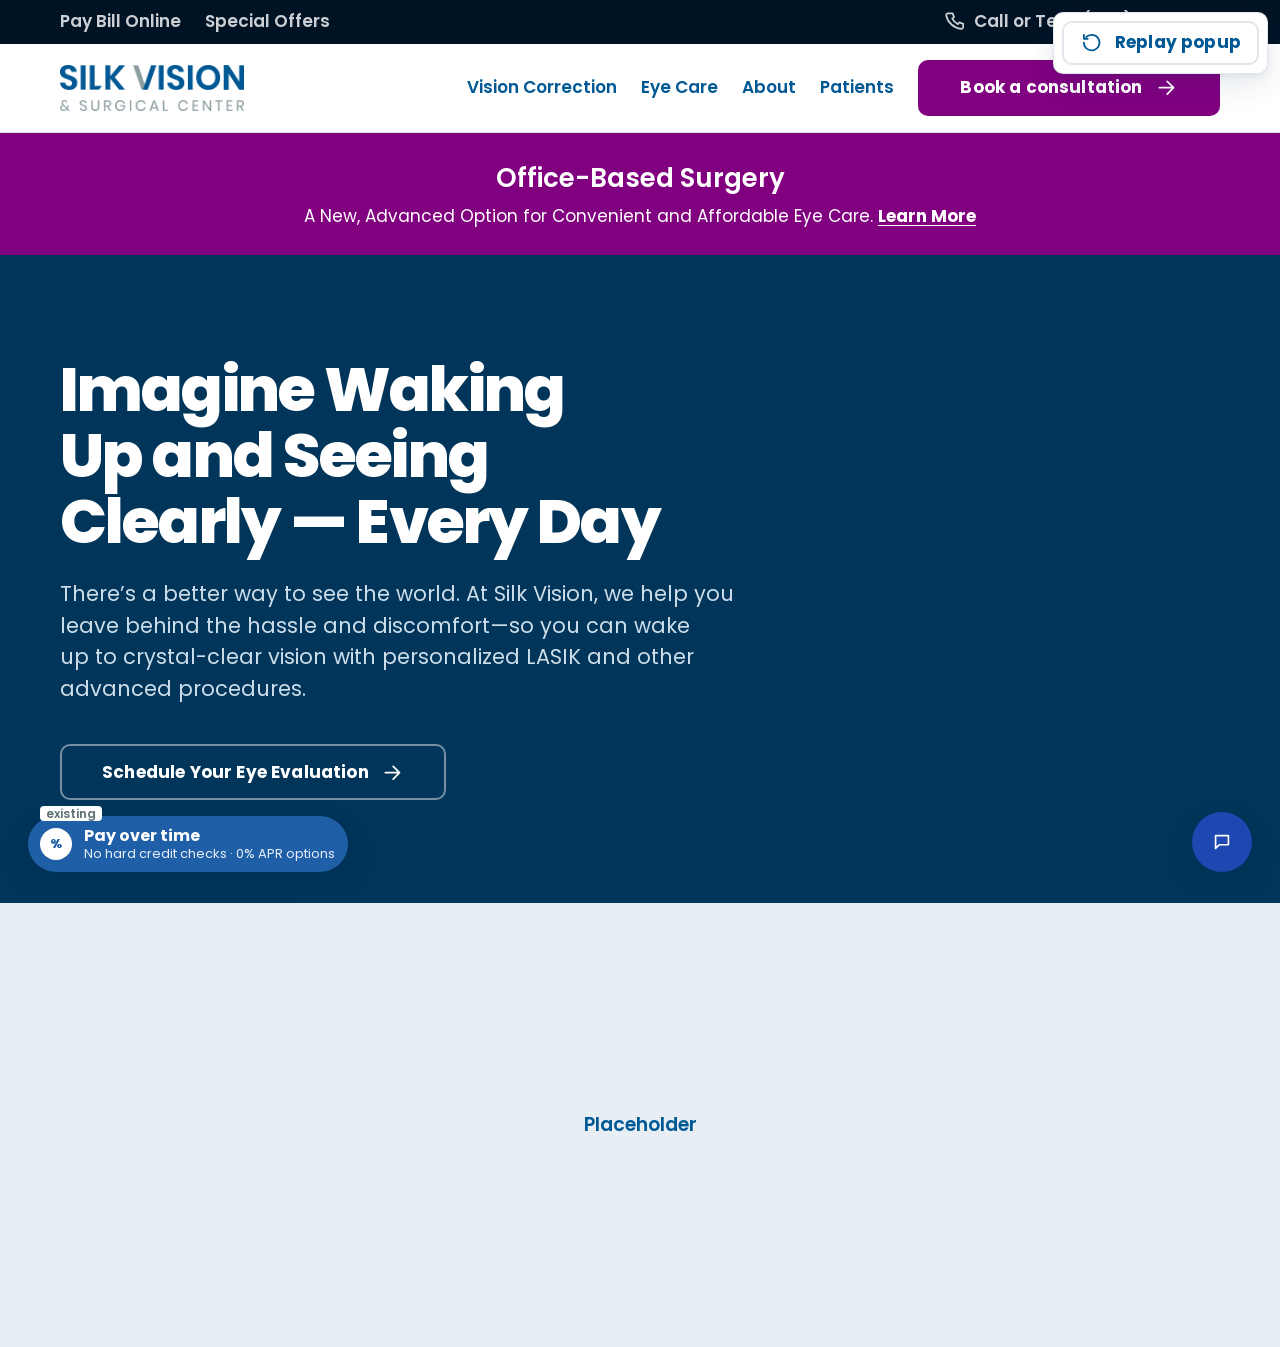
==== index.html @ e7c84337 "Gift cards: titles in the bottom corner, a crossed ribbon and bow - Each card reads brand, amount, t" ====
<!doctype html>
<html lang="en">
<head>
<meta charset="utf-8">
<meta name="viewport" content="width=device-width, initial-scale=1, viewport-fit=cover">
<title>Homepage referral popup — Silk Vision (mockup)</title>
<meta name="robots" content="noindex, nofollow">
<link rel="icon" type="image/png" sizes="32x32" href="favicon-32x32.png">
<link rel="icon" type="image/png" sizes="16x16" href="favicon-16x16.png">
<link rel="apple-touch-icon" href="apple-touch-icon.png">
<link rel="stylesheet" href="css/fonts.css?v=6">
<link rel="stylesheet" href="css/tokens.css?v=6">
<link rel="stylesheet" href="css/base.css?v=6">
<link rel="stylesheet" href="css/components.css?v=6">
<link rel="stylesheet" href="css/sections.css?v=6">
<link rel="stylesheet" href="css/popup.css?v=6">
<script src="js/main.js?v=6" defer></script>
</head>
<body>
<!-- Stands in for the Drupal field the page is rendered in. See README. -->
<div class="field-html-code">

<svg class="icon-sheet" width="0" height="0" aria-hidden="true">
  <symbol id="i-arrow" viewBox="0 0 24 24"><path d="M4.5 12h14M12.5 5.5L19 12l-6.5 6.5"/></symbol>
  <symbol id="i-close" viewBox="0 0 24 24"><path d="M6 6l12 12M18 6L6 18"/></symbol>
  <symbol id="i-phone" viewBox="0 0 24 24"><path d="M6.8 3.4h3.1l1.5 3.9-2 1.4a12.3 12.3 0 006 6l1.4-2 3.9 1.5v3.1a2 2 0 01-2.2 2A17.6 17.6 0 013.3 5.6a2 2 0 012-2.2z"/></symbol>
  <symbol id="i-chat" viewBox="0 0 24 24"><path d="M5 5h14v10H9l-4 4z"/></symbol>
  <symbol id="i-replay" viewBox="0 0 24 24"><path d="M4 12a8 8 0 1 0 2.3-5.7M4 4v4h4"/></symbol>
</svg>

<div class="switcher" role="group" aria-label="Mockup controls">
  <button class="btn btn--ghost" type="button" data-replay aria-label="Replay popup">
    <svg class="ico" aria-hidden="true"><use href="#i-replay"/></svg><span class="switcher__label">Replay popup</span></button>
</div>

<!-- ===== Homepage stand-in ============================================ -->
<div class="topbar">
  <div class="wrap cluster cluster--between">
    <div class="cluster">
      <a href="https://www.mypatientvisit.com/#/login?practiceID=FCPGUL" target="_blank" rel="noopener">Pay Bill Online</a>
      <a href="https://www.silkvision.net/special-offers">Special Offers</a>
    </div>
    <a href="tel:+17038769700"><svg class="ico" aria-hidden="true"><use href="#i-phone"/></svg>Call or Text: (703)&nbsp;876-9700</a>
  </div>
</div>

<header class="site-header">
  <div class="wrap">
    <a class="brand" href="https://www.silkvision.net/">
      <img src="images/logo.png" width="200" height="50" alt="Silk Vision &amp; Surgical Center — home">
    </a>
    <nav class="nav" aria-label="Placeholder navigation">
      <a href="#">Vision Correction</a>
      <a href="#">Eye Care</a>
      <a href="#">About</a>
      <a href="#">Patients</a>
      <a class="btn btn--solid" href="#">Book a consultation
        <svg class="ico ico--arrow" aria-hidden="true"><use href="#i-arrow"/></svg></a>
    </nav>
  </div>
</header>

<div class="announce"><strong>Office-Based Surgery</strong>A New, Advanced Option for Convenient and Affordable Eye Care. <a href="#">Learn More</a></div>

<main id="sv-main" class="html-wrapper">
  <section class="hero">
    <div class="wrap">
      <h1>Imagine Waking Up and Seeing Clearly —&nbsp;Every&nbsp;Day</h1>
      <p class="lead">There’s a better way to see the world. At Silk Vision, we help you leave behind the hassle and discomfort—so you can wake up to crystal-clear vision with personalized LASIK and other advanced procedures.</p>
      <a class="btn btn--ghost" href="#">Schedule Your Eye Evaluation
        <svg class="ico ico--arrow" aria-hidden="true"><use href="#i-arrow"/></svg></a>
    </div>
  </section>
  <section class="band band--tint"><div class="wrap"><p>Placeholder</p></div></section>
</main>

<!-- ===== The referral popup ========================================== -->
<div class="veil html-wrapper" data-close hidden></div>
<div class="pop html-wrapper" id="pop" hidden>
  <div class="pop__card" role="dialog" aria-modal="true" aria-labelledby="pop-title" aria-describedby="pop-text" tabindex="-1">
    <button class="pop__close" type="button" aria-label="Close" data-close>
      <svg class="ico" aria-hidden="true"><use href="#i-close"/></svg></button>
    <div class="pop__art" aria-hidden="true">
      <div class="pair">
        <div class="g g--you"><span class="g__brand">Silk Vision</span><b><small>$</small>100</b><i>For you</i>
          <span class="g__band"></span>
          <svg class="g__bow" viewBox="0 0 30 22"><path d="M13.6 11C10 4 2.5 3.5 2.5 8.5s6.5 4.5 11.1 2.5zm2.8 0C20 4 27.5 3.5 27.5 8.5s-6.5 4.5-11.1 2.5zM13 13l-3.5 7M17 13l3.5 7"/><rect x="12.6" y="9.4" width="4.8" height="4.2" rx="1.2"/></svg></div>
        <div class="g g--friend"><span class="g__brand">Silk Vision</span><b><small>$</small>200</b><i>For a friend</i>
          <span class="g__band"></span>
          <svg class="g__bow" viewBox="0 0 30 22"><path d="M13.6 11C10 4 2.5 3.5 2.5 8.5s6.5 4.5 11.1 2.5zm2.8 0C20 4 27.5 3.5 27.5 8.5s-6.5 4.5-11.1 2.5zM13 13l-3.5 7M17 13l3.5 7"/><rect x="12.6" y="9.4" width="4.8" height="4.2" rx="1.2"/></svg></div>
      </div>
    </div>
    <div class="pop__body">
      <span class="kicker">Refer a friend</span>
      <h2 class="pop__title" id="pop-title">Love Your EVO ICL Vision?</h2>
      <p class="pop__text" id="pop-text">Refer a friend and you could receive a <strong>$100&nbsp;gift&nbsp;card</strong>. Your friend could receive <strong>$200</strong>, too!</p>
      <a class="btn btn--solid pop__btn" href="https://www.silkvision.net/special-offers">Learn More
        <svg class="ico ico--arrow" aria-hidden="true"><use href="#i-arrow"/></svg></a>
      <p class="pop__fine">Offered and administered by STAAR&nbsp;Surgical. Terms&nbsp;apply.</p>
    </div>
  </div>
</div>

<!-- ===== Stand-ins for the existing widgets ========================== -->
<div class="pot" aria-hidden="true"><span class="standin-note">existing</span><i>%</i><span><b>Pay over time</b><small>No hard credit checks · 0% APR options</small></span></div>
<div class="bot-card" id="botCard" hidden><b>Chatbot (existing)</b>Stand-in for the chatbot’s card.</div>
<button class="bot-launch" type="button" id="botLaunch" aria-label="Chatbot (stand-in)"><svg class="ico" aria-hidden="true"><use href="#i-chat"/></svg></button>

</div>
</body>
</html>
---- css/fonts.css ----
/* ==========================================================================
   Poppins — latin subset, four weights, embedded.
   Base64 in the stylesheet rather than a Google Fonts <link>: a link costs a
   DNS lookup, a handshake, a CSS fetch and only then the font. 31KB raw.
   SIL OFL 1.1 — the licence travels with the file, in fonts/POPPINS-OFL.txt.
   ========================================================================== */

@font-face {
  font-family: 'Poppins';
  font-style: normal;
  font-weight: 400;
  font-display: swap;
  src: url([data-uri]) format("woff2");
}

@font-face {
  font-family: 'Poppins';
  font-style: normal;
  font-weight: 600;
  font-display: swap;
  src: url([data-uri]) format("woff2");
}

@font-face {
  font-family: 'Poppins';
  font-style: normal;
  font-weight: 700;
  font-display: swap;
  src: url([data-uri]) format("woff2");
}

@font-face {
  font-family: 'Poppins';
  font-style: normal;
  font-weight: 800;
  font-display: swap;
  src: url([data-uri]) format("woff2");
}

/* --------------------------------------------------------------------------
   Inter — body text on the Ziplyft page. One variable file, latin subset,
   covering 400–700. Served from this repo rather than Google, for the same
   reason Poppins is embedded: no third-party request on a patient's page.
   SIL OFL 1.1, notice in fonts/INTER-OFL.txt.
   -------------------------------------------------------------------------- */
@font-face {
  font-family: 'Inter';
  font-style: normal;
  font-weight: 400 700;
  font-display: swap;
  src: url('../fonts/inter-latin.woff2') format('woff2');
  unicode-range: U+0000-00FF, U+0131, U+0152-0153, U+02BB-02BC, U+02C6, U+02DA, U+02DC, U+0304, U+0308, U+0329, U+2000-206F, U+20AC, U+2122, U+2191, U+2193, U+2212, U+2215, U+FEFF, U+FFFD;
}
---- css/tokens.css ----
/* ==========================================================================
   Tokens — colour, type, space, depth, motion
   ==========================================================================
   Every value the page uses is named here once. Nothing downstream should
   contain a raw hex, a raw duration or a magic pixel number.
   ========================================================================== */

:root {
  /* ---------- Blues. Silk Vision's own, extended into a real ramp ---------- */
  --ink-900: #001325;
  --ink-800: #012a47;
  --ink-700: #013559;   /* their deepest navy   */
  --ink-600: #00497b;   /* their pre-footer     */
  --blue-500: #005894;  /* THE brand blue       */
  --blue-400: #1e7fbe;
  --cyan-400: #35a7e0;  /* the light in the palette — glows and accents     */
  --cyan-300: #6cc5f0;
  --pale-200: #ccdeea;  /* their hero sub-heading                            */
  --pale-100: #e7eef4;

  /* ---------- Purple. The action colour. ---------- */
  --plum-700: #5c005c;
  --plum-600: #6a006a;  /* dark enough to carry text on white — their token */
  --plum-500: #800080;  /* the brand value                                   */
  --plum-400: #a626a6;
  --plum-100: #f5e4f5;

  /* ---------- Neutrals ---------- */
  --white: #ffffff;
  --paper: #f5f8fb;
  --grey-100: #e8eef4;
  --grey-300: #c3ced8;
  --grey-500: #5f7276;
  --grey-700: #45575b;
  --grey-900: #2a3538;

  /* ---------- Semantic ---------- */
  --text: var(--grey-900);
  --text-soft: var(--grey-700);
  --text-faint: var(--grey-500);
  --heading: var(--blue-500);
  --on-dark: var(--white);
  --on-dark-soft: rgb(255 255 255 / .8);
  --on-dark-faint: rgb(255 255 255 / .62);
  --hairline: rgb(1 53 89 / .12);
  --hairline-dark: rgb(255 255 255 / .16);

  /* ---------- Fills ----------
     Flat, no gradients anywhere on the page. Each of these replaces one that
     used to ramp; the value chosen is roughly where the old ramp sat at its
     midpoint, so nothing shifts hue. */
  --fill-action: var(--plum-500);   /* buttons, ticks, the OBS table column */
  --fill-deep: var(--ink-700);      /* the dark bands                      */
  --fill-accent: var(--plum-500);   /* nav underline, reading progress     */
  /* The scrim is even, so its alpha is set by the worst case rather than by
     how it looks over the dark half: at .78, white on the photograph's very
     brightest pixel still measures 8.1:1, and the 80%-white body copy 5.9:1.
     Anything heavier buries the operating room behind it. */
  --fill-scrim: rgb(1 34 58 / .78); /* over the hero photograph            */

  /* ---------- Depth ---------- */
  --shadow-sm: 0 1px 2px rgb(1 53 89 / .06), 0 2px 8px rgb(1 53 89 / .06);
  --shadow-md: 0 2px 6px rgb(1 53 89 / .07), 0 12px 28px rgb(1 53 89 / .1);
  --shadow-lg: 0 6px 16px rgb(1 53 89 / .1), 0 28px 60px rgb(1 53 89 / .17);
  /* For a white chip on a white card. --shadow-sm is 6%, tuned for a card
     lifting off the paper band — on white-over-white it is invisible. Two
     layers, per the depth rule: a tight dark one for the edge and a softer
     one for the air under it. Sized for a 53px object, not a 500px one.

     Neutral, and the only shadow here that is. The other three are tinted
     rgb(1 53 89) — a navy tint is usually the better shadow, but this one
     sits at close range against pure white and read as blue rather than as
     shade. Blur pulled in from 12px to 5px and opacity from .12 to .07: on a
     53px object a 12px blur is a quarter of the thing casting it. */
  --shadow-well: 0 1px 2px rgb(0 0 0 / .05), 0 2px 5px rgb(0 0 0 / .07);

  /* ---------- Type ---------- */
  --font: 'Poppins', system-ui, -apple-system, 'Segoe UI', Roboto, Helvetica, Arial, sans-serif;

  /* The reader is usually past sixty and about to have eye surgery. The floor
     is 17px, not 16, and the ladder is generous the whole way up. */
  /* --t-xs is for labels only — the hero's fact labels, the scroll cue,
     the table's group rows. Never for a sentence. */
  --t-xs:    clamp(1.3rem, .1vw + 1.264rem, 1.4rem);    /* 13 → 14 */
  /* --t-sm carries real copy (card text, table cells, nav), so its floor is
     16px, not 15. */
  --t-sm:    clamp(1.6rem, .15vw + 1.536rem, 1.7rem);     /* 16 → 17 */
  --t-body:  clamp(1.7rem, .22vw + 1.616rem, 1.9rem); /* 17 → 19 */
  --t-lead:  clamp(1.7rem, .5vw + 1.54rem, 2.1rem); /* 17 → 21 */
  --t-h3:    clamp(2.1rem, .7vw + 1.84rem, 2.6rem);  /* 21 → 26 */
  --t-h2:    clamp(3rem, 2.4vw + 1.68rem, 4.2rem);  /* 30 → 42 */
  /* One step down from --t-h2, for a section title set inside a card,
     where the full size crowded the card's column. */
  --t-h2-sm: clamp(2.8rem, 1.6vw + 1.68rem, 3.4rem);   /* 28 → 34 */
  --t-h1:    clamp(3.2rem, 3.8vw + 1.44rem, 6.2rem);        /* 32 → 62 */

  --lh-tight: 1.06;
  --lh-head: 1.16;
  --lh-body: 1.62;
  --ls-tight: -.03em;
  --ls-wide: .14em;

  /* ---------- Space ---------- */
  --s-1: .4rem;  --s-2: .8rem;   --s-3: 1.2rem;  --s-4: 1.6rem;
  --s-5: 2.4rem;  --s-6: 3.2rem;    --s-7: 4rem;  --s-8: 4.8rem;
  --s-9: 6.4rem;    --s-10: 8rem;   --s-11: 11.2rem;

  --gutter: clamp(2rem, 4vw, 4.4rem);
  --band-y: clamp(5.6rem, 8vw, 11.2rem);
  --shell: 124.8rem;
  --measure: 62ch;

  /* ---------- Shape ----------
     The ladder came down about a third: 8/14/20 to 6/10/14. Every rounded
     box on the page reads off it, so the one edit moves the cards, the
     buttons, the icon wells, the feature rows, the table's frame and the
     focus ring together and they stay in proportion to each other.

     --r-xl was on the ladder and nothing used it. */
  --r-sm: .6rem;   /*  6px — small wells, the focus ring, the skip link */
  --r-md: 1rem;   /* 10px — buttons, icon wells, feature rows          */
  --r-lg: 1.4rem;   /* 14px — cards, the comparison table's frame        */
  --r-pill: 999px;   /*        circles only: the tick, the seal, the rule */

  /* ---------- Motion ---------- */
  --ease: cubic-bezier(.22, .9, .3, 1);
  --ease-spring: cubic-bezier(.34, 1.4, .5, 1);
  /* For the two ambient loops. `ease-in-out` is cubic-bezier(.42,0,.58,1);
     this is the softer sine version of the same shape, and it means every
     curve on the page comes from a token rather than a browser keyword. */
  --ease-soft: cubic-bezier(.37, 0, .63, 1);
  --t-fast: .2s;
  --t-mid: .38s;
  --t-slow: .7s;

  --tap: 44px;   /* never scales — it is the size of a fingertip */
}
---- css/base.css ----
/* ==========================================================================
   Base — reset, type, the shared shell. Taken from the entropion page so the
   popup is judged against the same header, buttons and type it will live
   beside. 1rem = 10px, as in the Drupal theme.
   ========================================================================== */

*, *::before, *::after { box-sizing: border-box; }

html {
  -webkit-text-size-adjust: 100%;
  font-size: 62.5%;
}

body { margin: 0; }

/* Large screens — the same rule as the entropion page. Every measure is in
   rem, so letting the root size follow the viewport past 120rem (1920px)
   scales the page and the popup as one: a 4K or 5K screen at 1x sees the
   1920 layout, larger and sharper, instead of a 460px card lost in the
   middle. max() keeps a reader's own larger default. */
@media (min-width: 120rem) {
  html { font-size: max(62.5%, 100vw / 192); }
}

.field-html-code {
  background: var(--white);
  color: var(--text);
  font-family: var(--font);
  font-size: var(--t-body);
  line-height: var(--lh-body);
  overflow-x: clip;
  -webkit-font-smoothing: antialiased;
  -moz-osx-font-smoothing: grayscale;
}

:where(.field-html-code) :is(h1, h2, h3) {
  margin: 0;
  color: var(--heading);
  font-weight: 700;
  line-height: var(--lh-head);
  letter-spacing: var(--ls-tight);
  text-wrap: balance;
}
:where(.field-html-code) h1 { font-size: var(--t-h1); line-height: var(--lh-tight); font-weight: 800; }
:where(.field-html-code) h2 { font-size: var(--t-h2); }
:where(.field-html-code) p { margin: 0; max-width: var(--measure); text-wrap: pretty; }
:where(.field-html-code) :is(img, svg) { display: block; max-width: 100%; }
:where(.field-html-code) a { color: var(--blue-500); text-decoration: none; }

::selection { background: var(--plum-400); color: var(--white); }

:where(a, button, [tabindex]):focus-visible {
  outline: 3px solid var(--cyan-400);
  outline-offset: 3px;
  border-radius: var(--r-sm);
}

/* The page wrapper. In Drupal the theme's floated main menu hangs 4px below
   the header; without clear, the hero narrows to dodge it. Never name this
   id "main": the theme caps #main at 1000px. */
#sv-main { clear: both; width: 100%; }

/* Precaution, not yet measured against the live theme: the popup sits
   outside #sv-main, so pin the two element rules a theme most often reaches
   (button line-height and font, paragraph side margins). Test inside a copy
   of the live homepage and replace with measured guards, as entropion did. */
.pop.html-wrapper button { line-height: 1; font-family: var(--font); }
.pop.html-wrapper p { margin-inline: 0; }

/* The symbol sheet is referenced, never rendered. Out of flow so it cannot
   contribute a stray line box at the top of the document. */
.icon-sheet { position: absolute; }

.wrap {
  inline-size: 100%;
  max-inline-size: var(--shell);
  margin-inline: auto;
  padding-inline: var(--gutter);
}

.cluster { display: flex; flex-wrap: wrap; align-items: center; gap: var(--s-5); }
.cluster--between { justify-content: space-between; }

.lead {
  font-size: var(--t-lead);
  line-height: 1.5;
  color: var(--text-soft);
}

.kicker {
  display: block;
  font-size: var(--t-xs);
  font-weight: 800;
  letter-spacing: var(--ls-wide);
  text-transform: uppercase;
  color: var(--plum-600);
}
---- css/components.css ----
/* ==========================================================================
   Components — icons, buttons, header. Same rules as the entropion page.
   ========================================================================== */

.ico {
  inline-size: 1.375em;
  block-size: 1.375em;
  flex: none;
  fill: none;
  stroke: currentColor;
  stroke-width: 1.8;
  stroke-linecap: round;
  stroke-linejoin: round;
}

/* --r-md, not a pill: the system's buttons are soft rectangles. */
.btn {
  position: relative;
  display: inline-flex;
  align-items: center;
  justify-content: center;
  gap: var(--s-3);
  min-block-size: 5.6rem;
  min-inline-size: var(--tap);
  padding-inline: var(--s-7);
  border: 2px solid transparent;
  border-radius: var(--r-md);
  font: inherit;
  font-size: var(--t-sm);
  font-weight: 700;
  letter-spacing: .01em;
  line-height: 1.25;
  text-decoration: none;
  cursor: pointer;
  transition: transform var(--t-fast) var(--ease),
              background-color var(--t-fast) var(--ease),
              border-color var(--t-fast) var(--ease),
              color var(--t-fast) var(--ease);
}
.btn:hover { transform: translateY(-3px); }
.btn:active { transform: translateY(-1px); }

.btn--solid { background: var(--fill-action); color: var(--white); }
.btn--solid:hover { background: var(--plum-600); }

.btn--ghost { background: transparent; border-color: var(--hairline); color: var(--heading); }
.btn--ghost:hover { border-color: var(--blue-400); background: var(--pale-100); }
.hero .btn--ghost { border-color: rgb(255 255 255 / .45); color: var(--white); }
.hero .btn--ghost:hover { background: rgb(255 255 255 / .12); border-color: var(--white); }

.btn .ico--arrow { transition: transform var(--t-mid) var(--ease-spring); }
.btn:hover .ico--arrow { transform: translateX(.48rem); }

/* --------------------------------------------------------------------------
   Header
   -------------------------------------------------------------------------- */

.topbar { background: var(--ink-900); color: var(--on-dark-soft); font-size: var(--t-sm); }
.topbar a {
  display: inline-flex; align-items: center; gap: var(--s-2);
  min-block-size: var(--tap);
  color: var(--on-dark-soft); font-weight: 600;
  transition: color var(--t-fast) var(--ease);
}
.topbar a:hover { color: var(--cyan-300); }
@media (max-width: 47.99rem) { .topbar { display: none; } }

.site-header {
  position: sticky; inset-block-start: 0; z-index: 40;
  background: rgb(255 255 255 / .92);
  backdrop-filter: blur(14px);
  border-block-end: 1px solid var(--hairline);
}
.site-header > .wrap {
  display: flex; align-items: center; justify-content: space-between;
  gap: var(--s-5); padding-block: var(--s-4);
}
.brand { display: inline-flex; align-items: center; min-block-size: var(--tap); }
.brand img { inline-size: 18.4rem; block-size: auto; }

.nav { display: flex; align-items: center; gap: var(--s-5); }
.nav a:not(.btn) {
  position: relative;
  font-size: var(--t-sm); font-weight: 600; color: var(--heading);
}
.nav a:not(.btn)::after {
  content: ''; position: absolute; inset-inline: 0; inset-block-end: -.6rem;
  block-size: 2px; border-radius: var(--r-pill);
  background: var(--fill-accent);
  transform: scaleX(0); transform-origin: left;
  transition: transform var(--t-mid) var(--ease);
}
.nav a:not(.btn):hover::after { transform: scaleX(1); }
@media (max-width: 59.99rem) { .nav { display: none; } }
---- css/sections.css ----
/* ==========================================================================
   Mockup only. The announcement, hero and placeholder band stand in for the
   live homepage so the popup can be judged in place. The "Pay over time"
   pill and the chatbot are third-party widgets, drawn as stand-ins.
   ========================================================================== */

.announce {
  padding: var(--s-5) var(--gutter);
  background: var(--fill-action);
  color: var(--white);
  text-align: center;
  font-size: var(--t-sm);
}
.announce strong { display: block; margin-block-end: var(--s-1); font-size: var(--t-h3); font-weight: 600; }
.announce a { color: var(--white); font-weight: 700; text-decoration: underline; text-underline-offset: .2em; }

.hero {
  display: grid; align-items: center;
  min-block-size: 72vh;
  padding-block: var(--band-y);
  background: var(--fill-deep);
  color: var(--on-dark);
}
.hero h1 { max-width: 13em; color: var(--white); }
.hero .lead { margin-block-start: var(--s-5); max-width: 54ch; color: var(--pale-200); }
.hero .btn { margin-block-start: var(--s-7); }

.band { padding-block: var(--band-y); }
.band--tint { background: var(--pale-100); }
.band--tint .wrap { display: grid; place-items: center; min-block-size: 24rem; }
.band--tint p { font-weight: 600; color: var(--heading); }

/* ----- Third-party stand-ins -------------------------------------------- */
:root {
  --stack-x: clamp(1.6rem, 2.2vw, 2.8rem);
  --stack-y: calc(env(safe-area-inset-bottom, 0px) + clamp(1.6rem, 2.2vw, 2.8rem));
}
.pot {
  position: fixed; z-index: 30;
  inset-inline-start: var(--stack-x); inset-block-end: var(--stack-y);
  display: flex; align-items: center; gap: var(--s-3);
  inline-size: 32rem; block-size: 5.6rem;
  padding: 0 var(--s-5) 0 var(--s-3);
  border-radius: var(--r-pill);
  background: #1f5fa8; color: var(--white);
  font-size: 1.3rem; line-height: 1.25;
  box-shadow: var(--shadow-md);
}
.pot i { display: grid; place-items: center; flex: none; inline-size: 3.2rem; block-size: 3.2rem; border-radius: 50%; background: var(--white); color: #1f5fa8; font-style: normal; font-weight: 700; }
.pot b { display: block; font-size: 1.6rem; white-space: nowrap; }
.pot small { display: block; font-size: 1.3rem; opacity: .9; white-space: nowrap; }
@media (max-width: 30rem) { .pot { inline-size: calc(100% - 9rem - var(--stack-x)); } .pot small { display: none; } }

.bot-launch {
  position: fixed; z-index: 30; inset-inline-end: var(--stack-x); inset-block-end: var(--stack-y);
  display: grid; place-items: center; inline-size: 6rem; block-size: 6rem;
  border: 0; border-radius: 50%; background: #1d47b1; color: var(--white); cursor: pointer;
  box-shadow: var(--shadow-md);
}
.bot-launch .ico { font-size: 1.6rem; }
.bot-card {
  position: fixed; z-index: 30; inset-inline-end: var(--stack-x); inset-block-end: calc(var(--stack-y) + 7.2rem);
  inline-size: min(28.8rem, calc(100% - 3.2rem)); padding: var(--s-5);
  background: var(--paper); border-radius: var(--r-md); box-shadow: var(--shadow-lg);
  font-size: var(--t-sm); color: var(--text-soft);
}
.bot-card[hidden] { display: none; }
.bot-card b { display: block; margin-block-end: var(--s-2); color: var(--heading); }
.standin-note {
  position: absolute; inset-block-start: -1rem; inset-inline-start: 1.2rem;
  padding: 0 .6rem; background: var(--white); border-radius: .4rem;
  font-size: 1.2rem; font-weight: 600; color: var(--grey-500);
}

/* ----- Mockup chrome ---------------------------------------------------- */
.switcher {
  position: fixed; z-index: 60; inset-block-start: var(--s-3); inset-inline-end: var(--s-3);
  padding: var(--s-2);
  background: var(--white); border: 1px solid var(--hairline); border-radius: var(--r-md);
  box-shadow: var(--shadow-md);
}
.switcher .btn { min-block-size: var(--tap); padding-inline: var(--s-4); }
/* Phones: icon only, so it clears the logo. */
@media (max-width: 47.99rem) {
  .switcher { inset-block-start: var(--s-2); inset-inline-end: var(--s-2); padding: var(--s-1); }
  .switcher .btn { padding-inline: 0; inline-size: var(--tap); }
  .switcher__label { display: none; }
}
---- css/popup.css ----
/* ==========================================================================
   The referral popup — the real design.

   A small card over a light veil: it asks for attention without taking the
   page away. Built from the entropion set: a navy art panel (the card-deep
   ground) over a white body, a plum kicker, the brand-blue heading, the
   solid plum button with the sliding arrow, the 14px card radius and
   --shadow-lg. No gradients.
   ========================================================================== */

.veil {
  position: fixed; inset: 0; z-index: 70;
  background: rgb(0 19 37 / .32);
  opacity: 0;
  transition: opacity var(--t-slow) var(--ease);
}
.pop {
  position: fixed; inset: 0; z-index: 71;
  display: grid; place-items: center;
  padding: var(--s-5);
  pointer-events: none;
}
.pop[hidden], .veil[hidden] { display: none; }

.pop__card {
  position: relative;
  inline-size: min(46rem, 100%);
  max-block-size: calc(100dvh - 2 * var(--s-5));
  overflow: auto;
  border-radius: var(--r-lg);
  background: var(--white);
  color: var(--text);
  box-shadow: var(--shadow-lg);
  opacity: 0;
  transform: translateY(1.2rem) scale(.98);
  transition: opacity var(--t-slow) var(--ease), transform .9s var(--ease);
  pointer-events: auto;
}
.pop__card:focus { outline: none; }
.is-shown .veil { opacity: 1; }
.is-shown .pop__card { opacity: 1; transform: none; }

/* ----- Art: the two gift cards on the navy ground ----------------------- */
.pop__art {
  position: relative;
  display: grid; place-items: center;
  block-size: 17.6rem;
  /* Keeps the front card's shadow on the navy, off the white body. */
  overflow: hidden;
  background: var(--fill-deep);
  border-block-end: 1px solid var(--hairline-dark);
}
/* The pair is drawn in em, so one font-size scales the whole graphic
   together at every breakpoint: 1em = 10px on desktop. */
.pair { position: relative; inline-size: 26em; block-size: 14em; font-size: 1rem; }

/* Each card: label and amount on the left, a ribbon on the right. The front
   card covers the back card's lower right, so the back card's content sits
   top-left, where it stays readable. */
.g {
  position: absolute;
  display: flex; flex-direction: column; gap: .5em;
  aspect-ratio: 1.586;
  padding: 1.3em 1.5em;
  border-radius: 1em;
  overflow: hidden; isolation: isolate;
  transition: transform 1.1s var(--ease) .2s;
}
/* Brand mark at the top, amount under it, the card's title in the bottom
   corner. The back card's bottom left stays clear of the front card. */
.g i {
  margin-block-start: auto;
  font-style: normal; font-size: 1.1em; font-weight: 800; line-height: 1;
  letter-spacing: var(--ls-wide); text-transform: uppercase;
}
.g b { font-size: 3.6em; font-weight: 800; line-height: .9; letter-spacing: var(--ls-tight); }
.g b small { font-size: .42em; font-weight: 700; vertical-align: 1em; margin-inline-end: .06em; }
.g__brand {
  font-size: .85em; font-weight: 700; line-height: 1;
  letter-spacing: .18em; text-transform: uppercase;
}
.g--you .g__brand { color: var(--on-dark-faint); }

/* The ribbon: a vertical band and a horizontal one, flat, crossing below
   the amount, with the bow tied where they meet. The horizontal band runs
   between the amount and the card's title in the bottom corner. */
.g { --rib: 1em; --rib-x: 2.4em; --rib-y: 3.1em; }
.g::before, .g__band { content: ''; position: absolute; z-index: -1; }
.g::before { inset-block: 0; inset-inline-end: var(--rib-x); inline-size: var(--rib); }
.g__band { inset-inline: 0; inset-block-end: var(--rib-y); block-size: var(--rib); }
.g__bow {
  position: absolute;
  inline-size: 3.6em; block-size: 2.64em;
  /* Knot centre (viewBox 15, 11.5 of 30 × 22) on the bands' crossing. */
  inset-inline-end: calc(var(--rib-x) + var(--rib) / 2 - 1.8em);
  inset-block-end: calc(var(--rib-y) + var(--rib) / 2 - 1.26em);
  fill: none; stroke: currentColor; stroke-width: 2; stroke-linecap: round; stroke-linejoin: round;
}
.g__bow rect { fill: currentColor; }

.g--you {
  inline-size: 15em; inset-block-start: .4em; inset-inline-start: 0;
  background: var(--ink-600); color: var(--white);
  box-shadow: inset 0 0 0 1px var(--hairline-dark);
}
.g--you i { color: var(--cyan-300); }
.g--you::before, .g--you .g__band { background: rgb(255 255 255 / .1); }.g--you .g__bow { color: var(--cyan-300); }

.g--friend {
  inline-size: 17.6em; inset-block-end: 0; inset-inline-end: 0;
  background: var(--white); color: var(--heading);
  box-shadow: 0 1.2em 2.8em rgb(0 19 37 / .4), 0 .2em .5em rgb(0 19 37 / .2);
}
.g--friend i { color: var(--plum-600); }
.g--friend::before, .g--friend .g__band { background: var(--plum-100); }
.g--friend .g__bow { color: var(--plum-500); }
.g--friend .g__brand { color: var(--text-faint); }

.g--you, .g--friend { transform: translateY(.8em); }
.is-shown .g--you    { transform: rotate(-7deg); }
.is-shown .g--friend { transform: rotate(3deg); }

/* One soft pass of light across the front card once it settles. */
.g--friend::after {
  content: ''; position: absolute; inset-block: -25%; inset-inline-start: 0; inline-size: 18%;
  background: rgb(204 222 234 / .9); filter: blur(1em); z-index: -1;
  transform: translateX(-200%) skewX(-18deg); opacity: 0;
}
.is-shown .g--friend::after { animation: pop-shine 1.5s var(--ease-soft) 1.1s both; }
@keyframes pop-shine {
  0% { opacity: 0; transform: translateX(-200%) skewX(-18deg); }
  15%, 85% { opacity: 1; }
  100% { opacity: 0; transform: translateX(640%) skewX(-18deg); }
}

/* ----- Body -------------------------------------------------------------- */
.pop__body {
  display: grid; justify-items: center;
  padding: var(--s-6) var(--s-6) var(--s-5);
  text-align: center;
}
.pop__body .kicker { margin-block-end: var(--s-2); }
.pop__title { font-size: var(--t-h3); }
.pop__text {
  margin-block-start: var(--s-3);
  max-width: 34ch;
  font-size: var(--t-sm);
  line-height: 1.55;
  color: var(--text-soft);
}
.pop__text strong { color: var(--heading); font-weight: 700; }
.pop__btn { inline-size: 100%; margin-block-start: var(--s-5); }
.pop__fine {
  inline-size: 100%;
  max-width: none;
  margin-block-start: var(--s-5);
  padding-block-start: var(--s-4);
  border-block-start: 1px solid var(--hairline);
  font-size: var(--t-xs);
  line-height: 1.5;
  color: var(--text-faint);
}

.pop__close {
  position: absolute; inset-block-start: var(--s-2); inset-inline-end: var(--s-2); z-index: 2;
  display: grid; place-items: center;
  /* Never under a fingertip; grows with the root on 4K/5K screens. */
  inline-size: max(var(--tap), 4.4rem); block-size: max(var(--tap), 4.4rem);
  padding: 0; border: 0; border-radius: 50%;
  background: transparent; color: var(--white);
  cursor: pointer; opacity: .8;
  transition: opacity var(--t-fast) var(--ease), background-color var(--t-fast) var(--ease);
}
.pop__close:hover { opacity: 1; background: rgb(255 255 255 / .12); }
.pop__close .ico { font-size: 1.6rem; }

/* Phones: the card sits low, a thumb's reach, with the page visible above. */
@media (max-width: 47.99rem) {
  .pop { align-items: end; padding: var(--s-4) var(--s-4) calc(env(safe-area-inset-bottom, 0px) + var(--s-6)); }
  .pop__art { block-size: 14.4rem; }
  .pair { font-size: .82rem; }
  .pop__body { padding: var(--s-5) var(--s-5) var(--s-4); }
}
/* The smallest phones: a touch smaller again, and the body tightens. */
@media (max-width: 22.49rem) {
  .pop { padding-inline: var(--s-3); }
  .pop__art { block-size: 12.8rem; }
  .pair { font-size: .72rem; }
  .pop__body { padding-inline: var(--s-4); }
}
/* Phones on their side: the art shrinks so the button stays on screen. */
@media (max-height: 32rem) and (orientation: landscape) {
  .pop { align-items: center; padding-block: var(--s-3); }
  .pop__card { inline-size: min(64rem, 100%); display: grid; grid-template-columns: 22rem minmax(0, 1fr); }
  .pop__art { block-size: auto; border-block-end: 0; border-inline-end: 1px solid var(--hairline-dark); }
  .pair { font-size: .66rem; }
  .pop__body { padding: var(--s-4) var(--s-5); }
  .pop__btn { min-block-size: var(--tap); margin-block-start: var(--s-3); }
  .pop__fine { margin-block-start: var(--s-3); padding-block-start: var(--s-2); }
}

@media (prefers-reduced-motion: reduce) {
  .veil, .pop__card, .g { transition: opacity .2s linear !important; }
  .pop__card { transform: none !important; }
  .g--you, .is-shown .g--you { transform: rotate(-6deg) !important; }
  .g--friend, .is-shown .g--friend { transform: rotate(3deg) !important; }
  .is-shown .g--friend::after { animation: none; }
}
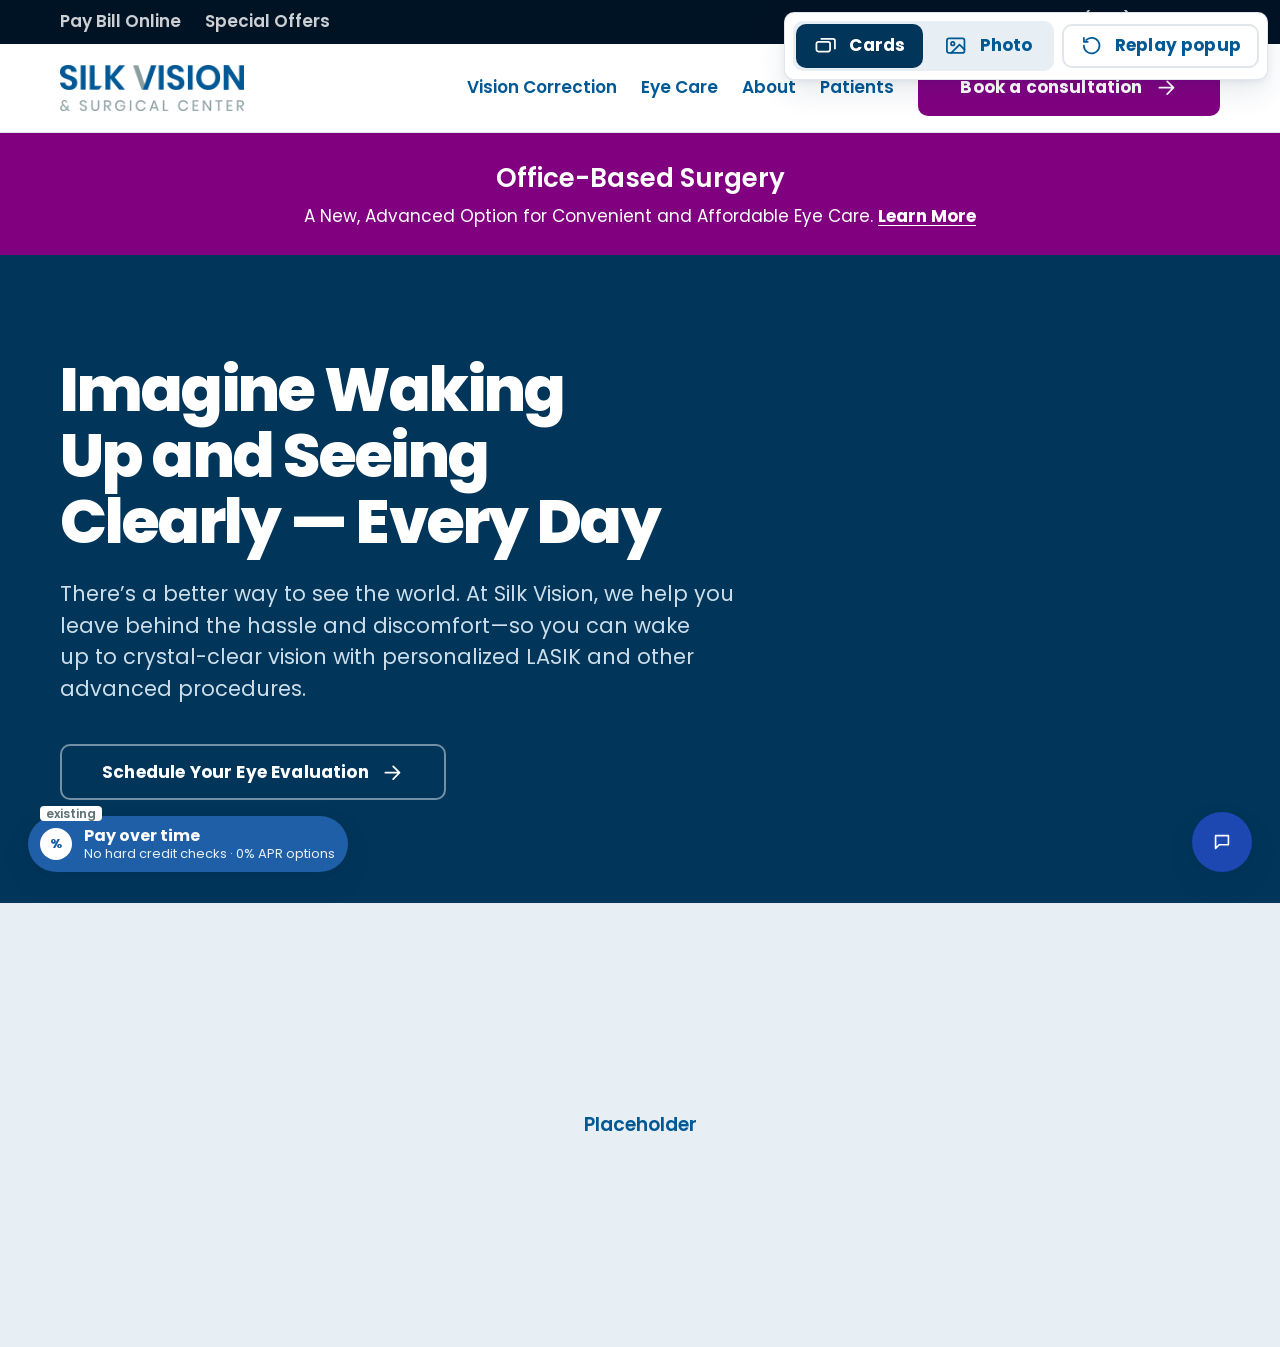
==== commit d1ee9efa: "Option B: the referral popup with a photograph A photo of one hand passing a gift card to another re" ====
--- a/index.html
+++ b/index.html
@@ -8,28 +8,36 @@
 <link rel="icon" type="image/png" sizes="32x32" href="favicon-32x32.png">
 <link rel="icon" type="image/png" sizes="16x16" href="favicon-16x16.png">
 <link rel="apple-touch-icon" href="apple-touch-icon.png">
-<link rel="stylesheet" href="css/fonts.css?v=6">
-<link rel="stylesheet" href="css/tokens.css?v=6">
-<link rel="stylesheet" href="css/base.css?v=6">
-<link rel="stylesheet" href="css/components.css?v=6">
-<link rel="stylesheet" href="css/sections.css?v=6">
-<link rel="stylesheet" href="css/popup.css?v=6">
-<script src="js/main.js?v=6" defer></script>
+<link rel="stylesheet" href="css/fonts.css?v=8">
+<link rel="stylesheet" href="css/tokens.css?v=8">
+<link rel="stylesheet" href="css/base.css?v=8">
+<link rel="stylesheet" href="css/components.css?v=8">
+<link rel="stylesheet" href="css/sections.css?v=8">
+<link rel="stylesheet" href="css/popup.css?v=8">
+<script src="js/main.js?v=8" defer></script>
 </head>
 <body>
 <!-- Stands in for the Drupal field the page is rendered in. See README. -->
 <div class="field-html-code">
 
-<svg class="icon-sheet" width="0" height="0" aria-hidden="true">
+<svg class="icon-sheet" aria-hidden="true">
   <symbol id="i-arrow" viewBox="0 0 24 24"><path d="M4.5 12h14M12.5 5.5L19 12l-6.5 6.5"/></symbol>
   <symbol id="i-close" viewBox="0 0 24 24"><path d="M6 6l12 12M18 6L6 18"/></symbol>
   <symbol id="i-phone" viewBox="0 0 24 24"><path d="M6.8 3.4h3.1l1.5 3.9-2 1.4a12.3 12.3 0 006 6l1.4-2 3.9 1.5v3.1a2 2 0 01-2.2 2A17.6 17.6 0 013.3 5.6a2 2 0 012-2.2z"/></symbol>
   <symbol id="i-chat" viewBox="0 0 24 24"><path d="M5 5h14v10H9l-4 4z"/></symbol>
   <symbol id="i-replay" viewBox="0 0 24 24"><path d="M4 12a8 8 0 1 0 2.3-5.7M4 4v4h4"/></symbol>
+  <symbol id="i-cards" viewBox="0 0 24 24"><rect x="2.5" y="8" width="14" height="10" rx="2"/><path d="M7.5 5h12a2 2 0 012 2v8"/></symbol>
+  <symbol id="i-photo" viewBox="0 0 24 24"><rect x="3" y="4.5" width="18" height="15" rx="2"/><circle cx="9" cy="10" r="1.8"/><path d="M21 16l-5-5-8.5 8.5"/></symbol>
 </svg>
 
 <div class="switcher" role="group" aria-label="Mockup controls">
-  <button class="btn btn--ghost" type="button" data-replay aria-label="Replay popup">
+  <div class="switcher__opts" role="group" aria-label="Popup option">
+    <button class="btn btn--ghost" type="button" data-opt="cards" aria-pressed="true" aria-label="Option A: gift cards">
+      <svg class="ico" aria-hidden="true"><use href="#i-cards"/></svg><span class="switcher__label">Cards</span></button>
+    <button class="btn btn--ghost" type="button" data-opt="photo" aria-pressed="false" aria-label="Option B: photo">
+      <svg class="ico" aria-hidden="true"><use href="#i-photo"/></svg><span class="switcher__label">Photo</span></button>
+  </div>
+  <button class="btn btn--ghost switcher__replay" type="button" data-replay aria-label="Replay popup">
     <svg class="ico" aria-hidden="true"><use href="#i-replay"/></svg><span class="switcher__label">Replay popup</span></button>
 </div>
 
@@ -90,6 +98,14 @@
           <svg class="g__bow" viewBox="0 0 30 22"><path d="M13.6 11C10 4 2.5 3.5 2.5 8.5s6.5 4.5 11.1 2.5zm2.8 0C20 4 27.5 3.5 27.5 8.5s-6.5 4.5-11.1 2.5zM13 13l-3.5 7M17 13l3.5 7"/><rect x="12.6" y="9.4" width="4.8" height="4.2" rx="1.2"/></svg></div>
       </div>
     </div>
+    <!-- Option B: the photograph in place of the drawn cards. -->
+    <figure class="pop__photo" aria-hidden="true">
+      <img src="images/gift-handover-960.webp"
+           srcset="images/gift-handover-960.webp 960w, images/gift-handover-1800.webp 1800w"
+           sizes="(min-width: 1920px) 24vw, (min-width: 768px) 460px, calc(100vw - 32px)"
+           width="960" height="480" alt="" decoding="async">
+      <span class="pop__tag"><b>$100</b> for you <span class="pop__tag-sep">·</span> <b>$200</b> for a friend</span>
+    </figure>
     <div class="pop__body">
       <span class="kicker">Refer a friend</span>
       <h2 class="pop__title" id="pop-title">Love Your EVO ICL Vision?</h2>
--- a/css/base.css
+++ b/css/base.css
@@ -69,7 +69,7 @@
 
 /* The symbol sheet is referenced, never rendered. Out of flow so it cannot
    contribute a stray line box at the top of the document. */
-.icon-sheet { position: absolute; }
+.icon-sheet { position: absolute; inline-size: 0; block-size: 0; overflow: hidden; }
 
 .wrap {
   inline-size: 100%;
--- a/css/sections.css
+++ b/css/sections.css
@@ -32,6 +32,9 @@
 
 /* ----- Third-party stand-ins -------------------------------------------- */
 :root {
+  /* The widgets' own colours, as they appear on the live homepage. */
+  --standin-pot: #1f5fa8;
+  --standin-bot: #1d47b1;
   --stack-x: clamp(1.6rem, 2.2vw, 2.8rem);
   --stack-y: calc(env(safe-area-inset-bottom, 0px) + clamp(1.6rem, 2.2vw, 2.8rem));
 }
@@ -42,11 +45,11 @@
   inline-size: 32rem; block-size: 5.6rem;
   padding: 0 var(--s-5) 0 var(--s-3);
   border-radius: var(--r-pill);
-  background: #1f5fa8; color: var(--white);
+  background: var(--standin-pot); color: var(--white);
   font-size: 1.3rem; line-height: 1.25;
   box-shadow: var(--shadow-md);
 }
-.pot i { display: grid; place-items: center; flex: none; inline-size: 3.2rem; block-size: 3.2rem; border-radius: 50%; background: var(--white); color: #1f5fa8; font-style: normal; font-weight: 700; }
+.pot i { display: grid; place-items: center; flex: none; inline-size: 3.2rem; block-size: 3.2rem; border-radius: 50%; background: var(--white); color: var(--standin-pot); font-style: normal; font-weight: 700; }
 .pot b { display: block; font-size: 1.6rem; white-space: nowrap; }
 .pot small { display: block; font-size: 1.3rem; opacity: .9; white-space: nowrap; }
 @media (max-width: 30rem) { .pot { inline-size: calc(100% - 9rem - var(--stack-x)); } .pot small { display: none; } }
@@ -54,7 +57,7 @@
 .bot-launch {
   position: fixed; z-index: 30; inset-inline-end: var(--stack-x); inset-block-end: var(--stack-y);
   display: grid; place-items: center; inline-size: 6rem; block-size: 6rem;
-  border: 0; border-radius: 50%; background: #1d47b1; color: var(--white); cursor: pointer;
+  border: 0; border-radius: 50%; background: var(--standin-bot); color: var(--white); cursor: pointer;
   box-shadow: var(--shadow-md);
 }
 .bot-launch .ico { font-size: 1.6rem; }
@@ -79,10 +82,17 @@
   background: var(--white); border: 1px solid var(--hairline); border-radius: var(--r-md);
   box-shadow: var(--shadow-md);
 }
+.switcher { display: flex; align-items: center; gap: var(--s-2); }
 .switcher .btn { min-block-size: var(--tap); padding-inline: var(--s-4); }
-/* Phones: icon only, so it clears the logo. */
+/* The two options as one segmented control; the chosen one filled. */
+.switcher__opts { display: flex; padding: .3rem; gap: .3rem; border-radius: var(--r-md); background: var(--pale-100); }
+.switcher__opts .btn { border-color: transparent; }
+.switcher__opts .btn[aria-pressed="true"] { background: var(--fill-deep); color: var(--white); }
+.switcher__opts .btn:hover { transform: none; }
+/* Phones: icons only, and no replay — choosing an option replays it — so
+   the control clears the logo. */
 @media (max-width: 47.99rem) {
   .switcher { inset-block-start: var(--s-2); inset-inline-end: var(--s-2); padding: var(--s-1); }
   .switcher .btn { padding-inline: 0; inline-size: var(--tap); }
-  .switcher__label { display: none; }
+  .switcher__label, .switcher__replay { display: none; }
 }
--- a/css/popup.css
+++ b/css/popup.css
@@ -174,6 +174,52 @@
 .pop__close:hover { opacity: 1; background: rgb(255 255 255 / .12); }
 .pop__close .ico { font-size: 1.6rem; }
 
+/* --------------------------------------------------------------------------
+   Option B — the photograph. One hand passes a gift card to another, in
+   place of the drawn cards. A navy tag on the photo carries the two
+   amounts, so the offer still reads before the copy does. Adobe Stock
+   #311357399, cropped 2:1 on the card.
+   -------------------------------------------------------------------------- */
+.pop__photo { display: none; }
+.pop--photo .pop__art { display: none; }
+.pop--photo .pop__photo {
+  position: relative;
+  display: block;
+  margin: 0;
+  aspect-ratio: 2 / 1;
+  overflow: hidden;
+  background: var(--pale-100);
+}
+.pop__photo img {
+  inline-size: 100%; block-size: 100%;
+  max-width: none;
+  object-fit: cover; object-position: 50% 50%;
+  /* Settles in as the card arrives: a slow, slight pull back. */
+  transform: scale(1.05);
+  transition: transform 1.4s var(--ease) .1s;
+}
+.is-shown .pop__photo img { transform: none; }
+
+.pop__tag {
+  position: absolute; inset-inline-start: var(--s-4); inset-block-end: var(--s-4);
+  display: inline-flex; align-items: baseline; gap: .5em;
+  padding: var(--s-2) var(--s-3);
+  border-radius: var(--r-md);
+  background: var(--fill-deep);
+  color: var(--on-dark-soft);
+  font-size: var(--t-xs); font-weight: 600; line-height: 1.2;
+  box-shadow: var(--shadow-md);
+}
+.pop__tag b { color: var(--white); font-size: 1.15em; font-weight: 800; }
+.pop__tag-sep { color: var(--cyan-300); }
+
+/* Over a bright photograph the close button needs its own ground. */
+.pop--photo .pop__close {
+  background: rgb(255 255 255 / .92); color: var(--ink-700);
+  opacity: 1; box-shadow: var(--shadow-sm);
+}
+.pop--photo .pop__close:hover { background: var(--white); }
+
 /* Phones: the card sits low, a thumb's reach, with the page visible above. */
 @media (max-width: 47.99rem) {
   .pop { align-items: end; padding: var(--s-4) var(--s-4) calc(env(safe-area-inset-bottom, 0px) + var(--s-6)); }
@@ -197,12 +243,22 @@
   .pop__body { padding: var(--s-4) var(--s-5); }
   .pop__btn { min-block-size: var(--tap); margin-block-start: var(--s-3); }
   .pop__fine { margin-block-start: var(--s-3); padding-block-start: var(--s-2); }
-}
-
+  /* The photo fills the left column top to bottom, cropped on the card. */
+  .pop--photo .pop__photo { aspect-ratio: auto; }
+  .pop__photo img { object-position: 46% 50%; }
+  /* Narrow column: one amount per line rather than a ragged wrap. */
+  .pop__tag { inset-inline-start: var(--s-3); inset-block-end: var(--s-3); display: grid; grid-template-columns: auto auto; column-gap: .4em; row-gap: .2em; }
+  .pop__tag-sep { display: none; }
+}
+
+/* Reduced motion: a plain fade, the cards already fanned. Last in the file
+   and at the same specificity as the rules it replaces, so no !important. */
 @media (prefers-reduced-motion: reduce) {
-  .veil, .pop__card, .g { transition: opacity .2s linear !important; }
-  .pop__card { transform: none !important; }
-  .g--you, .is-shown .g--you { transform: rotate(-6deg) !important; }
-  .g--friend, .is-shown .g--friend { transform: rotate(3deg) !important; }
+  .veil, .pop__card, .g { transition: opacity .2s linear; }
+  .pop__card, .is-shown .pop__card { transform: none; }
+  .g--you, .is-shown .g--you { transform: rotate(-7deg); }
+  .g--friend, .is-shown .g--friend { transform: rotate(3deg); }
   .is-shown .g--friend::after { animation: none; }
-}
+  .pop__photo img, .is-shown .pop__photo img { transform: none; transition: none; }
+  .pop .btn:hover, .pop .btn:hover .ico--arrow { transform: none; }
+}
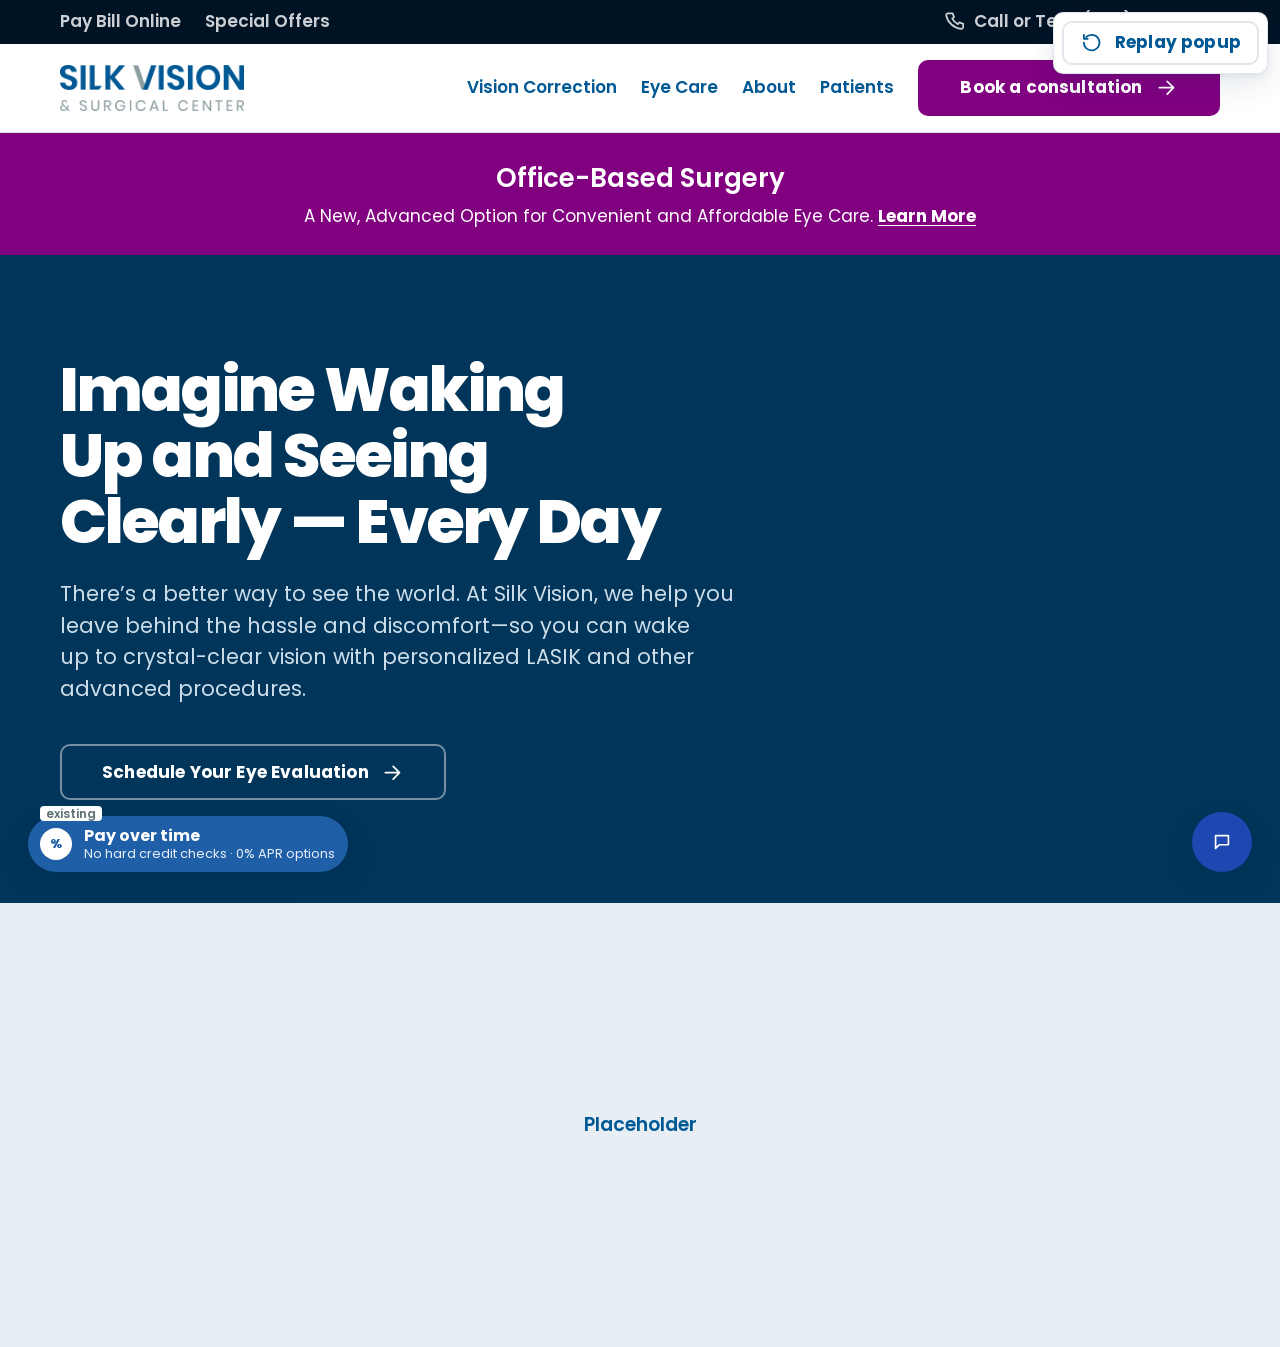
==== commit 286056c9: "Revert "Option B: the referral popup with a photograph" This reverts commit d1ee9efae3e66773fbdb4e5c" ====
--- a/index.html
+++ b/index.html
@@ -8,13 +8,13 @@
 <link rel="icon" type="image/png" sizes="32x32" href="favicon-32x32.png">
 <link rel="icon" type="image/png" sizes="16x16" href="favicon-16x16.png">
 <link rel="apple-touch-icon" href="apple-touch-icon.png">
-<link rel="stylesheet" href="css/fonts.css?v=8">
-<link rel="stylesheet" href="css/tokens.css?v=8">
-<link rel="stylesheet" href="css/base.css?v=8">
-<link rel="stylesheet" href="css/components.css?v=8">
-<link rel="stylesheet" href="css/sections.css?v=8">
-<link rel="stylesheet" href="css/popup.css?v=8">
-<script src="js/main.js?v=8" defer></script>
+<link rel="stylesheet" href="css/fonts.css?v=7">
+<link rel="stylesheet" href="css/tokens.css?v=7">
+<link rel="stylesheet" href="css/base.css?v=7">
+<link rel="stylesheet" href="css/components.css?v=7">
+<link rel="stylesheet" href="css/sections.css?v=7">
+<link rel="stylesheet" href="css/popup.css?v=7">
+<script src="js/main.js?v=7" defer></script>
 </head>
 <body>
 <!-- Stands in for the Drupal field the page is rendered in. See README. -->
@@ -26,18 +26,10 @@
   <symbol id="i-phone" viewBox="0 0 24 24"><path d="M6.8 3.4h3.1l1.5 3.9-2 1.4a12.3 12.3 0 006 6l1.4-2 3.9 1.5v3.1a2 2 0 01-2.2 2A17.6 17.6 0 013.3 5.6a2 2 0 012-2.2z"/></symbol>
   <symbol id="i-chat" viewBox="0 0 24 24"><path d="M5 5h14v10H9l-4 4z"/></symbol>
   <symbol id="i-replay" viewBox="0 0 24 24"><path d="M4 12a8 8 0 1 0 2.3-5.7M4 4v4h4"/></symbol>
-  <symbol id="i-cards" viewBox="0 0 24 24"><rect x="2.5" y="8" width="14" height="10" rx="2"/><path d="M7.5 5h12a2 2 0 012 2v8"/></symbol>
-  <symbol id="i-photo" viewBox="0 0 24 24"><rect x="3" y="4.5" width="18" height="15" rx="2"/><circle cx="9" cy="10" r="1.8"/><path d="M21 16l-5-5-8.5 8.5"/></symbol>
 </svg>
 
 <div class="switcher" role="group" aria-label="Mockup controls">
-  <div class="switcher__opts" role="group" aria-label="Popup option">
-    <button class="btn btn--ghost" type="button" data-opt="cards" aria-pressed="true" aria-label="Option A: gift cards">
-      <svg class="ico" aria-hidden="true"><use href="#i-cards"/></svg><span class="switcher__label">Cards</span></button>
-    <button class="btn btn--ghost" type="button" data-opt="photo" aria-pressed="false" aria-label="Option B: photo">
-      <svg class="ico" aria-hidden="true"><use href="#i-photo"/></svg><span class="switcher__label">Photo</span></button>
-  </div>
-  <button class="btn btn--ghost switcher__replay" type="button" data-replay aria-label="Replay popup">
+  <button class="btn btn--ghost" type="button" data-replay aria-label="Replay popup">
     <svg class="ico" aria-hidden="true"><use href="#i-replay"/></svg><span class="switcher__label">Replay popup</span></button>
 </div>
 
@@ -98,14 +90,6 @@
           <svg class="g__bow" viewBox="0 0 30 22"><path d="M13.6 11C10 4 2.5 3.5 2.5 8.5s6.5 4.5 11.1 2.5zm2.8 0C20 4 27.5 3.5 27.5 8.5s-6.5 4.5-11.1 2.5zM13 13l-3.5 7M17 13l3.5 7"/><rect x="12.6" y="9.4" width="4.8" height="4.2" rx="1.2"/></svg></div>
       </div>
     </div>
-    <!-- Option B: the photograph in place of the drawn cards. -->
-    <figure class="pop__photo" aria-hidden="true">
-      <img src="images/gift-handover-960.webp"
-           srcset="images/gift-handover-960.webp 960w, images/gift-handover-1800.webp 1800w"
-           sizes="(min-width: 1920px) 24vw, (min-width: 768px) 460px, calc(100vw - 32px)"
-           width="960" height="480" alt="" decoding="async">
-      <span class="pop__tag"><b>$100</b> for you <span class="pop__tag-sep">·</span> <b>$200</b> for a friend</span>
-    </figure>
     <div class="pop__body">
       <span class="kicker">Refer a friend</span>
       <h2 class="pop__title" id="pop-title">Love Your EVO ICL Vision?</h2>
--- a/css/sections.css
+++ b/css/sections.css
@@ -82,17 +82,10 @@
   background: var(--white); border: 1px solid var(--hairline); border-radius: var(--r-md);
   box-shadow: var(--shadow-md);
 }
-.switcher { display: flex; align-items: center; gap: var(--s-2); }
 .switcher .btn { min-block-size: var(--tap); padding-inline: var(--s-4); }
-/* The two options as one segmented control; the chosen one filled. */
-.switcher__opts { display: flex; padding: .3rem; gap: .3rem; border-radius: var(--r-md); background: var(--pale-100); }
-.switcher__opts .btn { border-color: transparent; }
-.switcher__opts .btn[aria-pressed="true"] { background: var(--fill-deep); color: var(--white); }
-.switcher__opts .btn:hover { transform: none; }
-/* Phones: icons only, and no replay — choosing an option replays it — so
-   the control clears the logo. */
+/* Phones: icon only, so it clears the logo. */
 @media (max-width: 47.99rem) {
   .switcher { inset-block-start: var(--s-2); inset-inline-end: var(--s-2); padding: var(--s-1); }
   .switcher .btn { padding-inline: 0; inline-size: var(--tap); }
-  .switcher__label, .switcher__replay { display: none; }
+  .switcher__label { display: none; }
 }
--- a/css/popup.css
+++ b/css/popup.css
@@ -174,52 +174,6 @@
 .pop__close:hover { opacity: 1; background: rgb(255 255 255 / .12); }
 .pop__close .ico { font-size: 1.6rem; }
 
-/* --------------------------------------------------------------------------
-   Option B — the photograph. One hand passes a gift card to another, in
-   place of the drawn cards. A navy tag on the photo carries the two
-   amounts, so the offer still reads before the copy does. Adobe Stock
-   #311357399, cropped 2:1 on the card.
-   -------------------------------------------------------------------------- */
-.pop__photo { display: none; }
-.pop--photo .pop__art { display: none; }
-.pop--photo .pop__photo {
-  position: relative;
-  display: block;
-  margin: 0;
-  aspect-ratio: 2 / 1;
-  overflow: hidden;
-  background: var(--pale-100);
-}
-.pop__photo img {
-  inline-size: 100%; block-size: 100%;
-  max-width: none;
-  object-fit: cover; object-position: 50% 50%;
-  /* Settles in as the card arrives: a slow, slight pull back. */
-  transform: scale(1.05);
-  transition: transform 1.4s var(--ease) .1s;
-}
-.is-shown .pop__photo img { transform: none; }
-
-.pop__tag {
-  position: absolute; inset-inline-start: var(--s-4); inset-block-end: var(--s-4);
-  display: inline-flex; align-items: baseline; gap: .5em;
-  padding: var(--s-2) var(--s-3);
-  border-radius: var(--r-md);
-  background: var(--fill-deep);
-  color: var(--on-dark-soft);
-  font-size: var(--t-xs); font-weight: 600; line-height: 1.2;
-  box-shadow: var(--shadow-md);
-}
-.pop__tag b { color: var(--white); font-size: 1.15em; font-weight: 800; }
-.pop__tag-sep { color: var(--cyan-300); }
-
-/* Over a bright photograph the close button needs its own ground. */
-.pop--photo .pop__close {
-  background: rgb(255 255 255 / .92); color: var(--ink-700);
-  opacity: 1; box-shadow: var(--shadow-sm);
-}
-.pop--photo .pop__close:hover { background: var(--white); }
-
 /* Phones: the card sits low, a thumb's reach, with the page visible above. */
 @media (max-width: 47.99rem) {
   .pop { align-items: end; padding: var(--s-4) var(--s-4) calc(env(safe-area-inset-bottom, 0px) + var(--s-6)); }
@@ -243,12 +197,6 @@
   .pop__body { padding: var(--s-4) var(--s-5); }
   .pop__btn { min-block-size: var(--tap); margin-block-start: var(--s-3); }
   .pop__fine { margin-block-start: var(--s-3); padding-block-start: var(--s-2); }
-  /* The photo fills the left column top to bottom, cropped on the card. */
-  .pop--photo .pop__photo { aspect-ratio: auto; }
-  .pop__photo img { object-position: 46% 50%; }
-  /* Narrow column: one amount per line rather than a ragged wrap. */
-  .pop__tag { inset-inline-start: var(--s-3); inset-block-end: var(--s-3); display: grid; grid-template-columns: auto auto; column-gap: .4em; row-gap: .2em; }
-  .pop__tag-sep { display: none; }
 }
 
 /* Reduced motion: a plain fade, the cards already fanned. Last in the file
@@ -259,6 +207,5 @@
   .g--you, .is-shown .g--you { transform: rotate(-7deg); }
   .g--friend, .is-shown .g--friend { transform: rotate(3deg); }
   .is-shown .g--friend::after { animation: none; }
-  .pop__photo img, .is-shown .pop__photo img { transform: none; transition: none; }
   .pop .btn:hover, .pop .btn:hover .ico--arrow { transform: none; }
 }
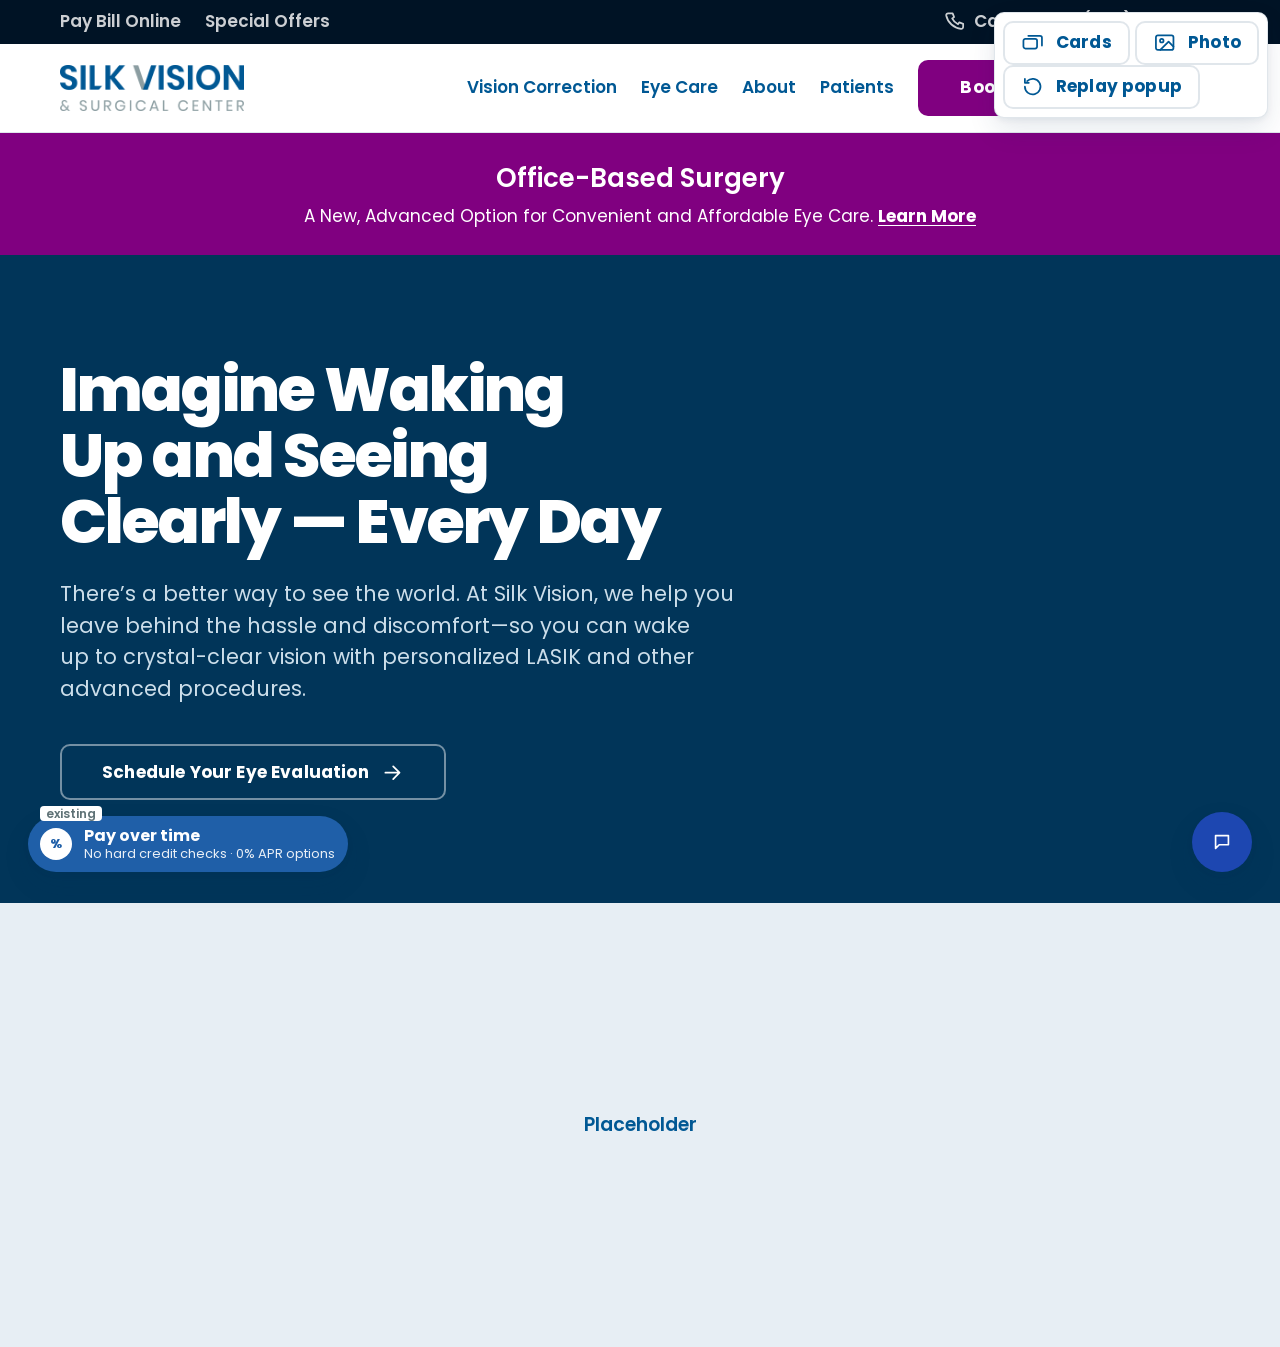
==== commit 0c35ca79: "Revert "Option B: amounts set on the photo, without the navy box" This reverts commit 95ebba37d80ce5" ====
--- a/index.html
+++ b/index.html
@@ -8,13 +8,13 @@
 <link rel="icon" type="image/png" sizes="32x32" href="favicon-32x32.png">
 <link rel="icon" type="image/png" sizes="16x16" href="favicon-16x16.png">
 <link rel="apple-touch-icon" href="apple-touch-icon.png">
-<link rel="stylesheet" href="css/fonts.css?v=7">
-<link rel="stylesheet" href="css/tokens.css?v=7">
-<link rel="stylesheet" href="css/base.css?v=7">
-<link rel="stylesheet" href="css/components.css?v=7">
-<link rel="stylesheet" href="css/sections.css?v=7">
-<link rel="stylesheet" href="css/popup.css?v=7">
-<script src="js/main.js?v=7" defer></script>
+<link rel="stylesheet" href="css/fonts.css?v=8">
+<link rel="stylesheet" href="css/tokens.css?v=8">
+<link rel="stylesheet" href="css/base.css?v=8">
+<link rel="stylesheet" href="css/components.css?v=8">
+<link rel="stylesheet" href="css/sections.css?v=8">
+<link rel="stylesheet" href="css/popup.css?v=8">
+<script src="js/main.js?v=8" defer></script>
 </head>
 <body>
 <!-- Stands in for the Drupal field the page is rendered in. See README. -->
@@ -26,10 +26,18 @@
   <symbol id="i-phone" viewBox="0 0 24 24"><path d="M6.8 3.4h3.1l1.5 3.9-2 1.4a12.3 12.3 0 006 6l1.4-2 3.9 1.5v3.1a2 2 0 01-2.2 2A17.6 17.6 0 013.3 5.6a2 2 0 012-2.2z"/></symbol>
   <symbol id="i-chat" viewBox="0 0 24 24"><path d="M5 5h14v10H9l-4 4z"/></symbol>
   <symbol id="i-replay" viewBox="0 0 24 24"><path d="M4 12a8 8 0 1 0 2.3-5.7M4 4v4h4"/></symbol>
+  <symbol id="i-cards" viewBox="0 0 24 24"><rect x="2.5" y="8" width="14" height="10" rx="2"/><path d="M7.5 5h12a2 2 0 012 2v8"/></symbol>
+  <symbol id="i-photo" viewBox="0 0 24 24"><rect x="3" y="4.5" width="18" height="15" rx="2"/><circle cx="9" cy="10" r="1.8"/><path d="M21 16l-5-5-8.5 8.5"/></symbol>
 </svg>
 
 <div class="switcher" role="group" aria-label="Mockup controls">
-  <button class="btn btn--ghost" type="button" data-replay aria-label="Replay popup">
+  <div class="switcher__opts" role="group" aria-label="Popup option">
+    <button class="btn btn--ghost" type="button" data-opt="cards" aria-pressed="true" aria-label="Option A: gift cards">
+      <svg class="ico" aria-hidden="true"><use href="#i-cards"/></svg><span class="switcher__label">Cards</span></button>
+    <button class="btn btn--ghost" type="button" data-opt="photo" aria-pressed="false" aria-label="Option B: photo">
+      <svg class="ico" aria-hidden="true"><use href="#i-photo"/></svg><span class="switcher__label">Photo</span></button>
+  </div>
+  <button class="btn btn--ghost switcher__replay" type="button" data-replay aria-label="Replay popup">
     <svg class="ico" aria-hidden="true"><use href="#i-replay"/></svg><span class="switcher__label">Replay popup</span></button>
 </div>
 
@@ -90,6 +98,14 @@
           <svg class="g__bow" viewBox="0 0 30 22"><path d="M13.6 11C10 4 2.5 3.5 2.5 8.5s6.5 4.5 11.1 2.5zm2.8 0C20 4 27.5 3.5 27.5 8.5s-6.5 4.5-11.1 2.5zM13 13l-3.5 7M17 13l3.5 7"/><rect x="12.6" y="9.4" width="4.8" height="4.2" rx="1.2"/></svg></div>
       </div>
     </div>
+    <!-- Option B: the photograph in place of the drawn cards. -->
+    <figure class="pop__photo" aria-hidden="true">
+      <img src="images/gift-handover-960.webp"
+           srcset="images/gift-handover-960.webp 960w, images/gift-handover-1800.webp 1800w"
+           sizes="(min-width: 1920px) 24vw, (min-width: 768px) 460px, calc(100vw - 32px)"
+           width="960" height="480" alt="" decoding="async">
+      <span class="pop__tag"><b>$100</b> for you <span class="pop__tag-sep">·</span> <b>$200</b> for a friend</span>
+    </figure>
     <div class="pop__body">
       <span class="kicker">Refer a friend</span>
       <h2 class="pop__title" id="pop-title">Love Your EVO ICL Vision?</h2>
--- a/css/popup.css
+++ b/css/popup.css
@@ -174,6 +174,52 @@
 .pop__close:hover { opacity: 1; background: rgb(255 255 255 / .12); }
 .pop__close .ico { font-size: 1.6rem; }
 
+/* --------------------------------------------------------------------------
+   Option B — the photograph. One hand passes a gift card to another, in
+   place of the drawn cards. A navy tag on the photo carries the two
+   amounts, so the offer still reads before the copy does. Adobe Stock
+   #311357399, cropped 2:1 on the card.
+   -------------------------------------------------------------------------- */
+.pop__photo { display: none; }
+.pop--photo .pop__art { display: none; }
+.pop--photo .pop__photo {
+  position: relative;
+  display: block;
+  margin: 0;
+  aspect-ratio: 2 / 1;
+  overflow: hidden;
+  background: var(--pale-100);
+}
+.pop__photo img {
+  inline-size: 100%; block-size: 100%;
+  max-width: none;
+  object-fit: cover; object-position: 50% 50%;
+  /* Settles in as the card arrives: a slow, slight pull back. */
+  transform: scale(1.05);
+  transition: transform 1.4s var(--ease) .1s;
+}
+.is-shown .pop__photo img { transform: none; }
+
+.pop__tag {
+  position: absolute; inset-inline-start: var(--s-4); inset-block-end: var(--s-4);
+  display: inline-flex; align-items: baseline; gap: .5em;
+  padding: var(--s-2) var(--s-3);
+  border-radius: var(--r-md);
+  background: var(--fill-deep);
+  color: var(--on-dark-soft);
+  font-size: var(--t-xs); font-weight: 600; line-height: 1.2;
+  box-shadow: var(--shadow-md);
+}
+.pop__tag b { color: var(--white); font-size: 1.15em; font-weight: 800; }
+.pop__tag-sep { color: var(--cyan-300); }
+
+/* Over a bright photograph the close button needs its own ground. */
+.pop--photo .pop__close {
+  background: rgb(255 255 255 / .92); color: var(--ink-700);
+  opacity: 1; box-shadow: var(--shadow-sm);
+}
+.pop--photo .pop__close:hover { background: var(--white); }
+
 /* Phones: the card sits low, a thumb's reach, with the page visible above. */
 @media (max-width: 47.99rem) {
   .pop { align-items: end; padding: var(--s-4) var(--s-4) calc(env(safe-area-inset-bottom, 0px) + var(--s-6)); }
@@ -197,6 +243,12 @@
   .pop__body { padding: var(--s-4) var(--s-5); }
   .pop__btn { min-block-size: var(--tap); margin-block-start: var(--s-3); }
   .pop__fine { margin-block-start: var(--s-3); padding-block-start: var(--s-2); }
+  /* The photo fills the left column top to bottom, cropped on the card. */
+  .pop--photo .pop__photo { aspect-ratio: auto; }
+  .pop__photo img { object-position: 46% 50%; }
+  /* Narrow column: one amount per line rather than a ragged wrap. */
+  .pop__tag { inset-inline-start: var(--s-3); inset-block-end: var(--s-3); display: grid; grid-template-columns: auto auto; column-gap: .4em; row-gap: .2em; }
+  .pop__tag-sep { display: none; }
 }
 
 /* Reduced motion: a plain fade, the cards already fanned. Last in the file
@@ -207,5 +259,6 @@
   .g--you, .is-shown .g--you { transform: rotate(-7deg); }
   .g--friend, .is-shown .g--friend { transform: rotate(3deg); }
   .is-shown .g--friend::after { animation: none; }
+  .pop__photo img, .is-shown .pop__photo img { transform: none; transition: none; }
   .pop .btn:hover, .pop .btn:hover .ico--arrow { transform: none; }
 }
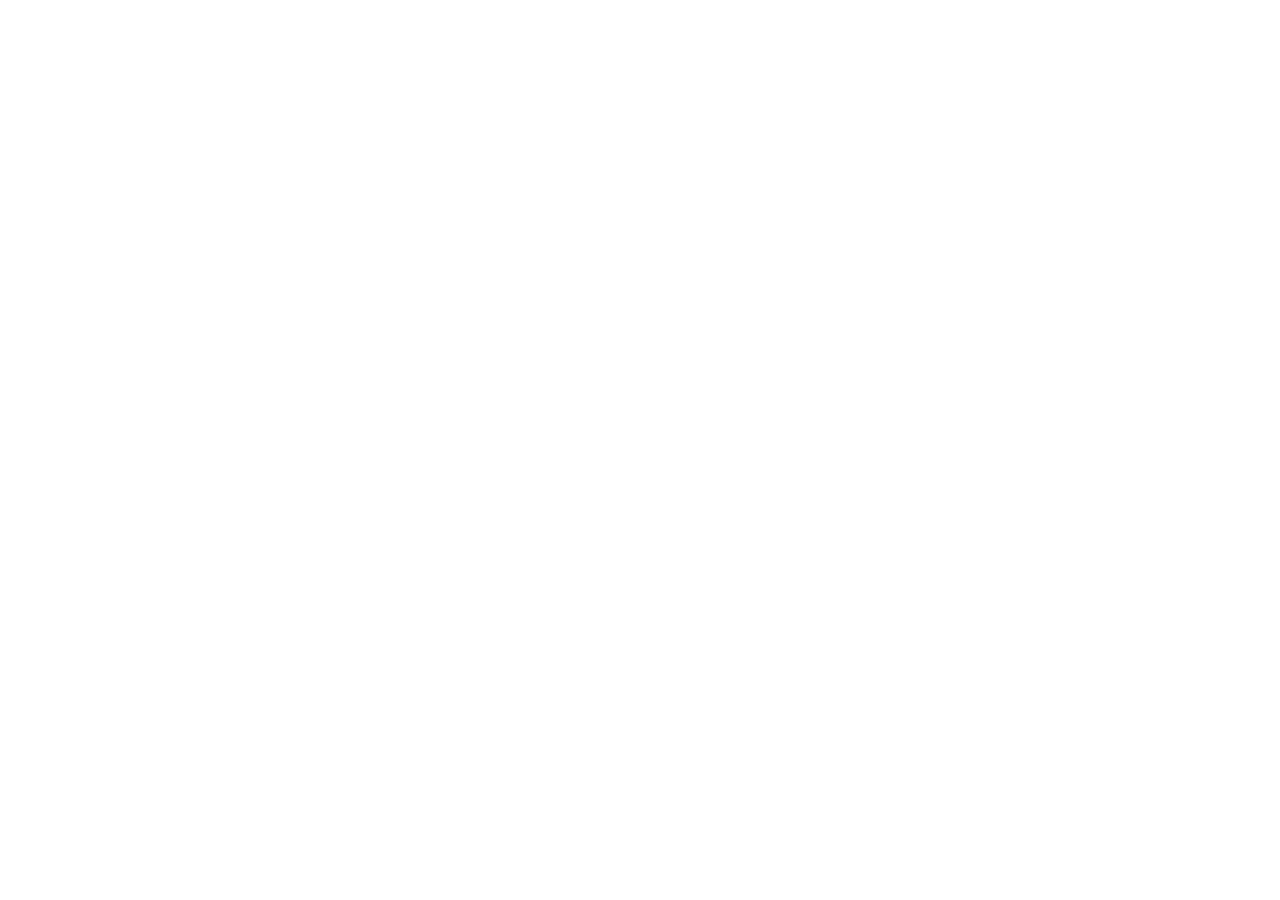
==== commit 0ecd7bbe: "Popup only, on the original design, ready for the live site - Back to the original mockup's popup: n" ====
--- a/index.html
+++ b/index.html
@@ -3,125 +3,45 @@
 <head>
 <meta charset="utf-8">
 <meta name="viewport" content="width=device-width, initial-scale=1, viewport-fit=cover">
-<title>Homepage referral popup — Silk Vision (mockup)</title>
+<title>Referral popup — Silk Vision (staging)</title>
 <meta name="robots" content="noindex, nofollow">
 <link rel="icon" type="image/png" sizes="32x32" href="favicon-32x32.png">
 <link rel="icon" type="image/png" sizes="16x16" href="favicon-16x16.png">
 <link rel="apple-touch-icon" href="apple-touch-icon.png">
-<link rel="stylesheet" href="css/fonts.css?v=8">
-<link rel="stylesheet" href="css/tokens.css?v=8">
-<link rel="stylesheet" href="css/base.css?v=8">
-<link rel="stylesheet" href="css/components.css?v=8">
-<link rel="stylesheet" href="css/sections.css?v=8">
-<link rel="stylesheet" href="css/popup.css?v=8">
-<script src="js/main.js?v=8" defer></script>
+<!-- Staging only: the theme's 10px root and a plain page. -->
+<link rel="stylesheet" href="css/staging.css?v=1">
+<!-- From here down, the same as snippet.html, with local paths and
+     data-preview="true" so the popup shows on every load. -->
+<link rel="stylesheet" href="css/fonts.css?v=1">
+<link rel="stylesheet" href="css/sv-referral-popup.css?v=1">
+<script src="js/sv-referral-popup.js?v=1" defer></script>
 </head>
 <body>
-<!-- Stands in for the Drupal field the page is rendered in. See README. -->
-<div class="field-html-code">
 
-<svg class="icon-sheet" aria-hidden="true">
-  <symbol id="i-arrow" viewBox="0 0 24 24"><path d="M4.5 12h14M12.5 5.5L19 12l-6.5 6.5"/></symbol>
-  <symbol id="i-close" viewBox="0 0 24 24"><path d="M6 6l12 12M18 6L6 18"/></symbol>
-  <symbol id="i-phone" viewBox="0 0 24 24"><path d="M6.8 3.4h3.1l1.5 3.9-2 1.4a12.3 12.3 0 006 6l1.4-2 3.9 1.5v3.1a2 2 0 01-2.2 2A17.6 17.6 0 013.3 5.6a2 2 0 012-2.2z"/></symbol>
-  <symbol id="i-chat" viewBox="0 0 24 24"><path d="M5 5h14v10H9l-4 4z"/></symbol>
-  <symbol id="i-replay" viewBox="0 0 24 24"><path d="M4 12a8 8 0 1 0 2.3-5.7M4 4v4h4"/></symbol>
-  <symbol id="i-cards" viewBox="0 0 24 24"><rect x="2.5" y="8" width="14" height="10" rx="2"/><path d="M7.5 5h12a2 2 0 012 2v8"/></symbol>
-  <symbol id="i-photo" viewBox="0 0 24 24"><rect x="3" y="4.5" width="18" height="15" rx="2"/><circle cx="9" cy="10" r="1.8"/><path d="M21 16l-5-5-8.5 8.5"/></symbol>
-</svg>
-
-<div class="switcher" role="group" aria-label="Mockup controls">
-  <div class="switcher__opts" role="group" aria-label="Popup option">
-    <button class="btn btn--ghost" type="button" data-opt="cards" aria-pressed="true" aria-label="Option A: gift cards">
-      <svg class="ico" aria-hidden="true"><use href="#i-cards"/></svg><span class="switcher__label">Cards</span></button>
-    <button class="btn btn--ghost" type="button" data-opt="photo" aria-pressed="false" aria-label="Option B: photo">
-      <svg class="ico" aria-hidden="true"><use href="#i-photo"/></svg><span class="switcher__label">Photo</span></button>
-  </div>
-  <button class="btn btn--ghost switcher__replay" type="button" data-replay aria-label="Replay popup">
-    <svg class="ico" aria-hidden="true"><use href="#i-replay"/></svg><span class="switcher__label">Replay popup</span></button>
-</div>
-
-<!-- ===== Homepage stand-in ============================================ -->
-<div class="topbar">
-  <div class="wrap cluster cluster--between">
-    <div class="cluster">
-      <a href="https://www.mypatientvisit.com/#/login?practiceID=FCPGUL" target="_blank" rel="noopener">Pay Bill Online</a>
-      <a href="https://www.silkvision.net/special-offers">Special Offers</a>
-    </div>
-    <a href="tel:+17038769700"><svg class="ico" aria-hidden="true"><use href="#i-phone"/></svg>Call or Text: (703)&nbsp;876-9700</a>
-  </div>
-</div>
-
-<header class="site-header">
-  <div class="wrap">
-    <a class="brand" href="https://www.silkvision.net/">
-      <img src="images/logo.png" width="200" height="50" alt="Silk Vision &amp; Surgical Center — home">
-    </a>
-    <nav class="nav" aria-label="Placeholder navigation">
-      <a href="#">Vision Correction</a>
-      <a href="#">Eye Care</a>
-      <a href="#">About</a>
-      <a href="#">Patients</a>
-      <a class="btn btn--solid" href="#">Book a consultation
-        <svg class="ico ico--arrow" aria-hidden="true"><use href="#i-arrow"/></svg></a>
-    </nav>
-  </div>
-</header>
-
-<div class="announce"><strong>Office-Based Surgery</strong>A New, Advanced Option for Convenient and Affordable Eye Care. <a href="#">Learn More</a></div>
-
-<main id="sv-main" class="html-wrapper">
-  <section class="hero">
-    <div class="wrap">
-      <h1>Imagine Waking Up and Seeing Clearly —&nbsp;Every&nbsp;Day</h1>
-      <p class="lead">There’s a better way to see the world. At Silk Vision, we help you leave behind the hassle and discomfort—so you can wake up to crystal-clear vision with personalized LASIK and other advanced procedures.</p>
-      <a class="btn btn--ghost" href="#">Schedule Your Eye Evaluation
-        <svg class="ico ico--arrow" aria-hidden="true"><use href="#i-arrow"/></svg></a>
-    </div>
-  </section>
-  <section class="band band--tint"><div class="wrap"><p>Placeholder</p></div></section>
-</main>
-
-<!-- ===== The referral popup ========================================== -->
-<div class="veil html-wrapper" data-close hidden></div>
-<div class="pop html-wrapper" id="pop" hidden>
-  <div class="pop__card" role="dialog" aria-modal="true" aria-labelledby="pop-title" aria-describedby="pop-text" tabindex="-1">
-    <button class="pop__close" type="button" aria-label="Close" data-close>
-      <svg class="ico" aria-hidden="true"><use href="#i-close"/></svg></button>
-    <div class="pop__art" aria-hidden="true">
-      <div class="pair">
-        <div class="g g--you"><span class="g__brand">Silk Vision</span><b><small>$</small>100</b><i>For you</i>
-          <span class="g__band"></span>
-          <svg class="g__bow" viewBox="0 0 30 22"><path d="M13.6 11C10 4 2.5 3.5 2.5 8.5s6.5 4.5 11.1 2.5zm2.8 0C20 4 27.5 3.5 27.5 8.5s-6.5 4.5-11.1 2.5zM13 13l-3.5 7M17 13l3.5 7"/><rect x="12.6" y="9.4" width="4.8" height="4.2" rx="1.2"/></svg></div>
-        <div class="g g--friend"><span class="g__brand">Silk Vision</span><b><small>$</small>200</b><i>For a friend</i>
-          <span class="g__band"></span>
-          <svg class="g__bow" viewBox="0 0 30 22"><path d="M13.6 11C10 4 2.5 3.5 2.5 8.5s6.5 4.5 11.1 2.5zm2.8 0C20 4 27.5 3.5 27.5 8.5s-6.5 4.5-11.1 2.5zM13 13l-3.5 7M17 13l3.5 7"/><rect x="12.6" y="9.4" width="4.8" height="4.2" rx="1.2"/></svg></div>
+<div class="sv-ref html-wrapper" id="sv-ref" hidden
+     data-delay-desktop="1500" data-delay-mobile="3000" data-snooze-days="14" data-chatbot-open="" data-preview="true">
+  <div class="sv-ref__veil" data-sv-ref-close></div>
+  <div class="sv-ref__frame">
+    <div class="sv-ref__card" role="dialog" aria-modal="true" aria-labelledby="sv-ref-title" aria-describedby="sv-ref-text" tabindex="-1">
+      <button class="sv-ref__close" type="button" aria-label="Close" data-sv-ref-close>
+        <svg class="sv-ref__ico" viewBox="0 0 24 24" aria-hidden="true" focusable="false"><path d="M6 6l12 12M18 6L6 18"/></svg>
+      </button>
+      <div class="sv-ref__art" aria-hidden="true">
+        <div class="sv-ref__pair">
+          <div class="sv-ref__gift sv-ref__gift--you"><b><small>$</small>100</b><i>for You</i></div>
+          <div class="sv-ref__gift sv-ref__gift--friend"><b><small>$</small>200</b><i>for a Friend</i></div>
+        </div>
       </div>
-    </div>
-    <!-- Option B: the photograph in place of the drawn cards. -->
-    <figure class="pop__photo" aria-hidden="true">
-      <img src="images/gift-handover-960.webp"
-           srcset="images/gift-handover-960.webp 960w, images/gift-handover-1800.webp 1800w"
-           sizes="(min-width: 1920px) 24vw, (min-width: 768px) 460px, calc(100vw - 32px)"
-           width="960" height="480" alt="" decoding="async">
-      <span class="pop__tag"><b>$100</b> for you <span class="pop__tag-sep">·</span> <b>$200</b> for a friend</span>
-    </figure>
-    <div class="pop__body">
-      <span class="kicker">Refer a friend</span>
-      <h2 class="pop__title" id="pop-title">Love Your EVO ICL Vision?</h2>
-      <p class="pop__text" id="pop-text">Refer a friend and you could receive a <strong>$100&nbsp;gift&nbsp;card</strong>. Your friend could receive <strong>$200</strong>, too!</p>
-      <a class="btn btn--solid pop__btn" href="https://www.silkvision.net/special-offers">Learn More
-        <svg class="ico ico--arrow" aria-hidden="true"><use href="#i-arrow"/></svg></a>
-      <p class="pop__fine">Offered and administered by STAAR&nbsp;Surgical. Terms&nbsp;apply.</p>
+      <div class="sv-ref__body">
+        <h2 class="sv-ref__title" id="sv-ref-title">Love Your EVO ICL Vision?</h2>
+        <p class="sv-ref__text" id="sv-ref-text">Refer a friend and you could receive a $100&nbsp;gift&nbsp;card. Your friend could receive $200, too!</p>
+        <a class="sv-ref__btn" href="https://www.silkvision.net/special-offers">Learn More
+          <svg class="sv-ref__ico" viewBox="0 0 24 24" aria-hidden="true" focusable="false"><path d="M4 12h15M13 6l6 6-6 6"/></svg></a>
+        <p class="sv-ref__fine">Offered and administered by STAAR&nbsp;Surgical. Terms&nbsp;apply.</p>
+      </div>
     </div>
   </div>
 </div>
 
-<!-- ===== Stand-ins for the existing widgets ========================== -->
-<div class="pot" aria-hidden="true"><span class="standin-note">existing</span><i>%</i><span><b>Pay over time</b><small>No hard credit checks · 0% APR options</small></span></div>
-<div class="bot-card" id="botCard" hidden><b>Chatbot (existing)</b>Stand-in for the chatbot’s card.</div>
-<button class="bot-launch" type="button" id="botLaunch" aria-label="Chatbot (stand-in)"><svg class="ico" aria-hidden="true"><use href="#i-chat"/></svg></button>
-
-</div>
 </body>
 </html>
--- a/css/staging.css
+++ b/css/staging.css
@@ -0,0 +1,5 @@
+/* Staging page only — never ship this file.
+   Stands in for what the Drupal theme already provides: the 10px root
+   (html { font-size: 62.5% }) and a plain page. */
+html { font-size: 62.5%; }
+body { margin: 0; min-block-size: 100vh; background: white; }
--- a/css/sv-referral-popup.css
+++ b/css/sv-referral-popup.css
@@ -0,0 +1,320 @@
+/* ==========================================================================
+   Silk Vision — homepage referral popup (EVO ICL, STAAR Surgical)
+   ==========================================================================
+   The design from the original mockup: a navy card, the two gift cards
+   fanning into place, the title and line centred, one plum button.
+
+   Built to drop into the silkvision.net Drupal theme without patches:
+   - Every size reads off one unit, --sv-u: 1rem, which is 10px under the
+     theme (html { font-size: 62.5% }). Past 1920px wide it follows the
+     screen, so 4K and 5K at 1x see the 1920 popup, larger and sharper,
+     the same rule the entropion page uses — but scoped to the popup, so
+     the site's own root size is never changed.
+   - Every class is prefixed .sv-ref, and every token is scoped to .sv-ref,
+     so nothing here reaches the theme and :root is never touched.
+   - Rules are written at two classes (.sv-ref .sv-ref__x), so they outrank
+     the theme's element rules (h2, p, a, button) without !important.
+   - No gradients, no inline styles.
+   ========================================================================== */
+
+.sv-ref {
+  /* ---- The unit every size is written in -------------------------------- */
+  --sv-u: 1rem;
+
+  /* ---- Tokens, from the Silk Vision system (same values as entropion) ---- */
+  --sv-ink-700: #013559;
+  --sv-ink-600: #00497b;
+  --sv-blue-500: #005894;
+  --sv-cyan-400: #35a7e0;
+  --sv-pale-200: #ccdeea;
+  --sv-fill-blue: #e8f2fb;
+  --sv-plum-600: #6a006a;
+  --sv-plum-500: #800080;
+  --sv-white: #ffffff;
+  --sv-on-dark-soft: rgb(255 255 255 / .8);
+  --sv-on-dark-faint: rgb(255 255 255 / .6);
+  --sv-shade: 0 19 37;
+
+  --sv-font-head: 'Poppins', system-ui, -apple-system, 'Segoe UI', Roboto, Helvetica, Arial, sans-serif;
+  --sv-font-body: 'Inter', system-ui, -apple-system, 'Segoe UI', Roboto, Helvetica, Arial, sans-serif;
+
+  --sv-s-2: calc(.8 * var(--sv-u));  --sv-s-3: calc(1.2 * var(--sv-u));  --sv-s-4: calc(1.6 * var(--sv-u));
+  --sv-s-5: calc(2.4 * var(--sv-u)); --sv-s-6: calc(3.2 * var(--sv-u));
+  --sv-r-sm: calc(.6 * var(--sv-u)); --sv-r-md: calc(1 * var(--sv-u)); --sv-r-lg: calc(1.4 * var(--sv-u));
+  /* Never under a fingertip; grows with the popup on 4K/5K screens. */
+  --sv-tap: max(44px, calc(4.4 * var(--sv-u)));
+
+  --sv-ease: cubic-bezier(.16, 1, .3, 1);
+  --sv-ease-shine: cubic-bezier(.45, 0, .2, 1);
+
+  /* Above the theme's sticky header; the chat widget keeps its own layer. */
+  position: fixed;
+  inset: 0;
+  z-index: 10000;
+}
+.sv-ref[hidden] { display: none; }
+
+/* Large screens: past 1920px the unit follows the viewport (1920 → 10px,
+   3840 → 20px, 5120 → 26.7px). max() keeps a reader's larger default. */
+@media (min-width: 120em) {
+  .sv-ref { --sv-u: max(1rem, 100vw / 192); }
+}
+
+/* ---- Reset: whatever the theme does to these elements, undone here ---- */
+.sv-ref :where(div, h2, p, a, button, b, i, small, span, svg) {
+  box-sizing: border-box;
+  margin: 0;
+  padding: 0;
+  border: 0;
+  background: none;
+  box-shadow: none;
+  font: inherit;
+  letter-spacing: normal;
+  text-transform: none;
+  text-decoration: none;
+  text-align: inherit;
+  color: inherit;
+  max-width: none;
+}
+
+/* Themes often decorate headings and links with pseudo-elements. */
+.sv-ref .sv-ref__title::before, .sv-ref .sv-ref__title::after,
+.sv-ref .sv-ref__btn::before, .sv-ref .sv-ref__btn::after { content: none; }
+
+/* ---- Veil and frame ---------------------------------------------------- */
+.sv-ref .sv-ref__veil {
+  position: absolute;
+  inset: 0;
+  background: rgb(var(--sv-shade) / .2);
+  opacity: 0;
+  transition: opacity .6s var(--sv-ease);
+}
+.sv-ref .sv-ref__frame {
+  position: absolute;
+  inset: 0;
+  display: grid;
+  place-items: center;
+  padding: var(--sv-s-5);
+  pointer-events: none;
+}
+
+/* ---- The card ---------------------------------------------------------- */
+.sv-ref .sv-ref__card {
+  position: relative;
+  /* Wide enough that the supporting line holds to two lines. */
+  inline-size: min(calc(48 * var(--sv-u)), 100%);
+  max-block-size: calc(100vh - 2 * var(--sv-s-5));
+  max-block-size: calc(100dvh - 2 * var(--sv-s-5));
+  overflow: auto;
+  border-radius: var(--sv-r-lg);
+  background: var(--sv-ink-700);
+  color: var(--sv-white);
+  font-family: var(--sv-font-body);
+  font-size: calc(1.6 * var(--sv-u));
+  line-height: 1.6;
+  text-align: center;
+  box-shadow: 0 calc(2 * var(--sv-u)) calc(4 * var(--sv-u)) rgb(var(--sv-shade) / .22);
+  opacity: 0;
+  transform: translateY(calc(.8 * var(--sv-u)));
+  transition: opacity .6s var(--sv-ease), transform .9s var(--sv-ease);
+  pointer-events: auto;
+  -webkit-font-smoothing: antialiased;
+}
+.sv-ref .sv-ref__card:focus { outline: none; }
+.sv-ref.is-shown .sv-ref__veil { opacity: 1; }
+.sv-ref.is-shown .sv-ref__card { opacity: 1; transform: none; }
+
+/* ---- Art: the two gift cards, fanning into place ----------------------- */
+.sv-ref .sv-ref__art {
+  display: grid;
+  place-items: center;
+  block-size: calc(11.2 * var(--sv-u));
+  margin-block-start: var(--sv-s-5);
+}
+.sv-ref .sv-ref__pair { position: relative; inline-size: calc(16.8 * var(--sv-u)); block-size: calc(9.6 * var(--sv-u)); }
+.sv-ref .sv-ref__gift {
+  position: absolute;
+  display: flex;
+  flex-direction: column;
+  justify-content: space-between;
+  aspect-ratio: 1.586;
+  padding: calc(.88 * var(--sv-u)) calc(1.12 * var(--sv-u));
+  border-radius: calc(.72 * var(--sv-u));
+  font-family: var(--sv-font-head);
+  text-align: start;
+  overflow: hidden;
+  isolation: isolate;
+  transform: translateY(calc(.8 * var(--sv-u)));
+  transition: transform 1.1s var(--sv-ease) .2s;
+}
+.sv-ref .sv-ref__gift b { font-size: calc(2.4 * var(--sv-u)); font-weight: 700; line-height: .9; letter-spacing: -.02em; }
+.sv-ref .sv-ref__gift small { font-size: .45em; vertical-align: .9em; margin-inline-end: .04em; }
+.sv-ref .sv-ref__gift i { font-style: normal; font-weight: 600; font-size: calc(1.2 * var(--sv-u)); line-height: 1.2; }
+
+.sv-ref .sv-ref__gift--you {
+  inline-size: 58%;
+  inset-block-start: 6%;
+  inset-inline-start: 0;
+  background: var(--sv-ink-600);
+  color: var(--sv-white);
+  border: 1px solid rgb(255 255 255 / .16);
+}
+.sv-ref .sv-ref__gift--you i { color: var(--sv-pale-200); }
+.sv-ref .sv-ref__gift--friend {
+  inline-size: 66%;
+  inset-block-end: 0;
+  inset-inline-end: 0;
+  background: var(--sv-fill-blue);
+  color: var(--sv-ink-700);
+  box-shadow: 0 calc(.96 * var(--sv-u)) calc(2 * var(--sv-u)) rgb(var(--sv-shade) / .3);
+}
+.sv-ref .sv-ref__gift--friend i { color: var(--sv-blue-500); }
+.sv-ref.is-shown .sv-ref__gift--you { transform: rotate(-6deg); }
+.sv-ref.is-shown .sv-ref__gift--friend { transform: rotate(3deg); }
+
+/* One soft pass of light across the front card once it settles. */
+.sv-ref .sv-ref__gift--friend::after {
+  content: '';
+  position: absolute;
+  inset-block: -25%;
+  inset-inline-start: 0;
+  inline-size: 18%;
+  background: rgb(255 255 255 / .8);
+  filter: blur(calc(1 * var(--sv-u)));
+  z-index: -1;
+  transform: translateX(-200%) skewX(-18deg);
+  opacity: 0;
+}
+.sv-ref.is-shown .sv-ref__gift--friend::after { animation: sv-ref-shine 1.5s var(--sv-ease-shine) 1.1s both; }
+@keyframes sv-ref-shine {
+  0% { opacity: 0; transform: translateX(-200%) skewX(-18deg); }
+  15%, 85% { opacity: 1; }
+  100% { opacity: 0; transform: translateX(640%) skewX(-18deg); }
+}
+
+/* ---- Body -------------------------------------------------------------- */
+.sv-ref .sv-ref__body { display: block; padding: var(--sv-s-4) var(--sv-s-6) var(--sv-s-5); }
+.sv-ref .sv-ref__title {
+  display: block;
+  font-family: var(--sv-font-head);
+  font-size: calc(2 * var(--sv-u));
+  font-weight: 600;
+  line-height: 1.25;
+  letter-spacing: -.01em;
+  color: var(--sv-white);
+  text-wrap: balance;
+}
+.sv-ref .sv-ref__text {
+  margin-block-start: var(--sv-s-2);
+  font-size: calc(1.6 * var(--sv-u));
+  line-height: 1.55;
+  color: var(--sv-on-dark-soft);
+}
+.sv-ref .sv-ref__btn {
+  display: flex;
+  align-items: center;
+  justify-content: center;
+  gap: var(--sv-s-3);
+  min-block-size: var(--sv-tap);
+  margin-block-start: var(--sv-s-4);
+  padding: 0 var(--sv-s-5);
+  border-radius: var(--sv-r-md);
+  background: var(--sv-plum-500);
+  color: var(--sv-white);
+  font-family: var(--sv-font-head);
+  font-size: calc(1.6 * var(--sv-u));
+  font-weight: 600;
+  line-height: 1.25;
+  transition: transform .2s var(--sv-ease), background-color .15s linear;
+}
+.sv-ref .sv-ref__btn:hover,
+.sv-ref .sv-ref__btn:focus-visible { background: var(--sv-plum-600); color: var(--sv-white); transform: translateY(-2px); }
+.sv-ref .sv-ref__btn svg { inline-size: calc(1.8 * var(--sv-u)); block-size: calc(1.8 * var(--sv-u)); flex: none; transition: transform .35s var(--sv-ease); }
+.sv-ref .sv-ref__btn:hover svg { transform: translateX(calc(.4 * var(--sv-u))); }
+.sv-ref .sv-ref__fine {
+  margin-block-start: var(--sv-s-3);
+  font-size: calc(1.6 * var(--sv-u));
+  line-height: 1.5;
+  color: var(--sv-on-dark-faint);
+}
+
+/* ---- Close ------------------------------------------------------------- */
+.sv-ref .sv-ref__close {
+  position: absolute;
+  inset-block-start: var(--sv-s-2);
+  inset-inline-end: var(--sv-s-2);
+  z-index: 2;
+  display: grid;
+  place-items: center;
+  inline-size: var(--sv-tap);
+  block-size: var(--sv-tap);
+  border-radius: 50%;
+  color: var(--sv-white);
+  cursor: pointer;
+  opacity: .75;
+  transition: opacity .15s linear, background-color .15s linear;
+}
+.sv-ref .sv-ref__close:hover { opacity: 1; background: rgb(255 255 255 / .12); }
+.sv-ref .sv-ref__close svg { inline-size: calc(1.8 * var(--sv-u)); block-size: calc(1.8 * var(--sv-u)); }
+
+.sv-ref :where(a, button):focus-visible {
+  outline: 2px solid var(--sv-cyan-400);
+  outline-offset: 3px;
+}
+
+/* SVG strokes, shared by the arrow and the close cross. */
+.sv-ref .sv-ref__ico { display: block; fill: none; stroke: currentColor; stroke-width: 2; stroke-linecap: round; stroke-linejoin: round; }
+
+/* ---- Phones: the card sits low, with the page visible around it ------- */
+@media (max-width: 47.99rem) {
+  .sv-ref .sv-ref__frame {
+    align-items: end;
+    padding: var(--sv-s-4) var(--sv-s-4) calc(env(safe-area-inset-bottom, 0px) + var(--sv-s-6));
+  }
+  .sv-ref .sv-ref__art { block-size: calc(9.6 * var(--sv-u)); }
+  .sv-ref .sv-ref__pair { inline-size: calc(15.2 * var(--sv-u)); block-size: calc(8.4 * var(--sv-u)); }
+  .sv-ref .sv-ref__gift b { font-size: calc(2.16 * var(--sv-u)); }
+}
+
+/* The smallest phones (under 360px): side margins, body padding and the
+   title ease a step, so the title holds to one line. */
+@media (max-width: 22.49em) {
+  .sv-ref .sv-ref__frame { padding-inline: var(--sv-s-3); }
+  .sv-ref .sv-ref__body { padding-inline: var(--sv-s-5); }
+  .sv-ref .sv-ref__title { font-size: calc(1.8 * var(--sv-u)); }
+}
+
+/* Phones on their side: too short for art over copy, so they sit side by
+   side and the whole card stays on screen with the button in reach. */
+@media (max-height: 32em) and (orientation: landscape) {
+  .sv-ref .sv-ref__frame { align-items: center; padding: var(--sv-s-3) var(--sv-s-4); }
+  .sv-ref .sv-ref__card {
+    inline-size: min(calc(64 * var(--sv-u)), 100%);
+    display: grid;
+    grid-template-columns: calc(20 * var(--sv-u)) minmax(0, 1fr);
+    align-items: center;
+  }
+  .sv-ref .sv-ref__art { block-size: 100%; min-block-size: calc(12 * var(--sv-u)); margin: 0; }
+  .sv-ref .sv-ref__pair { inline-size: calc(15.2 * var(--sv-u)); block-size: calc(8.4 * var(--sv-u)); }
+  .sv-ref .sv-ref__gift b { font-size: calc(2.16 * var(--sv-u)); }
+  .sv-ref .sv-ref__body { padding: var(--sv-s-4) var(--sv-s-6) var(--sv-s-4) var(--sv-s-2); }
+  .sv-ref .sv-ref__fine { margin-block-start: var(--sv-s-2); }
+}
+
+/* ---- Reduced motion: a plain fade, the cards already fanned ----------- */
+@media (prefers-reduced-motion: reduce) {
+  .sv-ref .sv-ref__veil,
+  .sv-ref .sv-ref__card,
+  .sv-ref .sv-ref__gift,
+  .sv-ref .sv-ref__btn,
+  .sv-ref .sv-ref__btn svg { transition: opacity .2s linear; }
+  .sv-ref .sv-ref__card,
+  .sv-ref .sv-ref__btn:hover,
+  .sv-ref .sv-ref__btn:focus-visible,
+  .sv-ref .sv-ref__btn:hover svg { transform: none; }
+  .sv-ref .sv-ref__gift--you,
+  .sv-ref.is-shown .sv-ref__gift--you { transform: rotate(-6deg); }
+  .sv-ref .sv-ref__gift--friend,
+  .sv-ref.is-shown .sv-ref__gift--friend { transform: rotate(3deg); }
+  .sv-ref.is-shown .sv-ref__gift--friend::after { animation: none; }
+}
